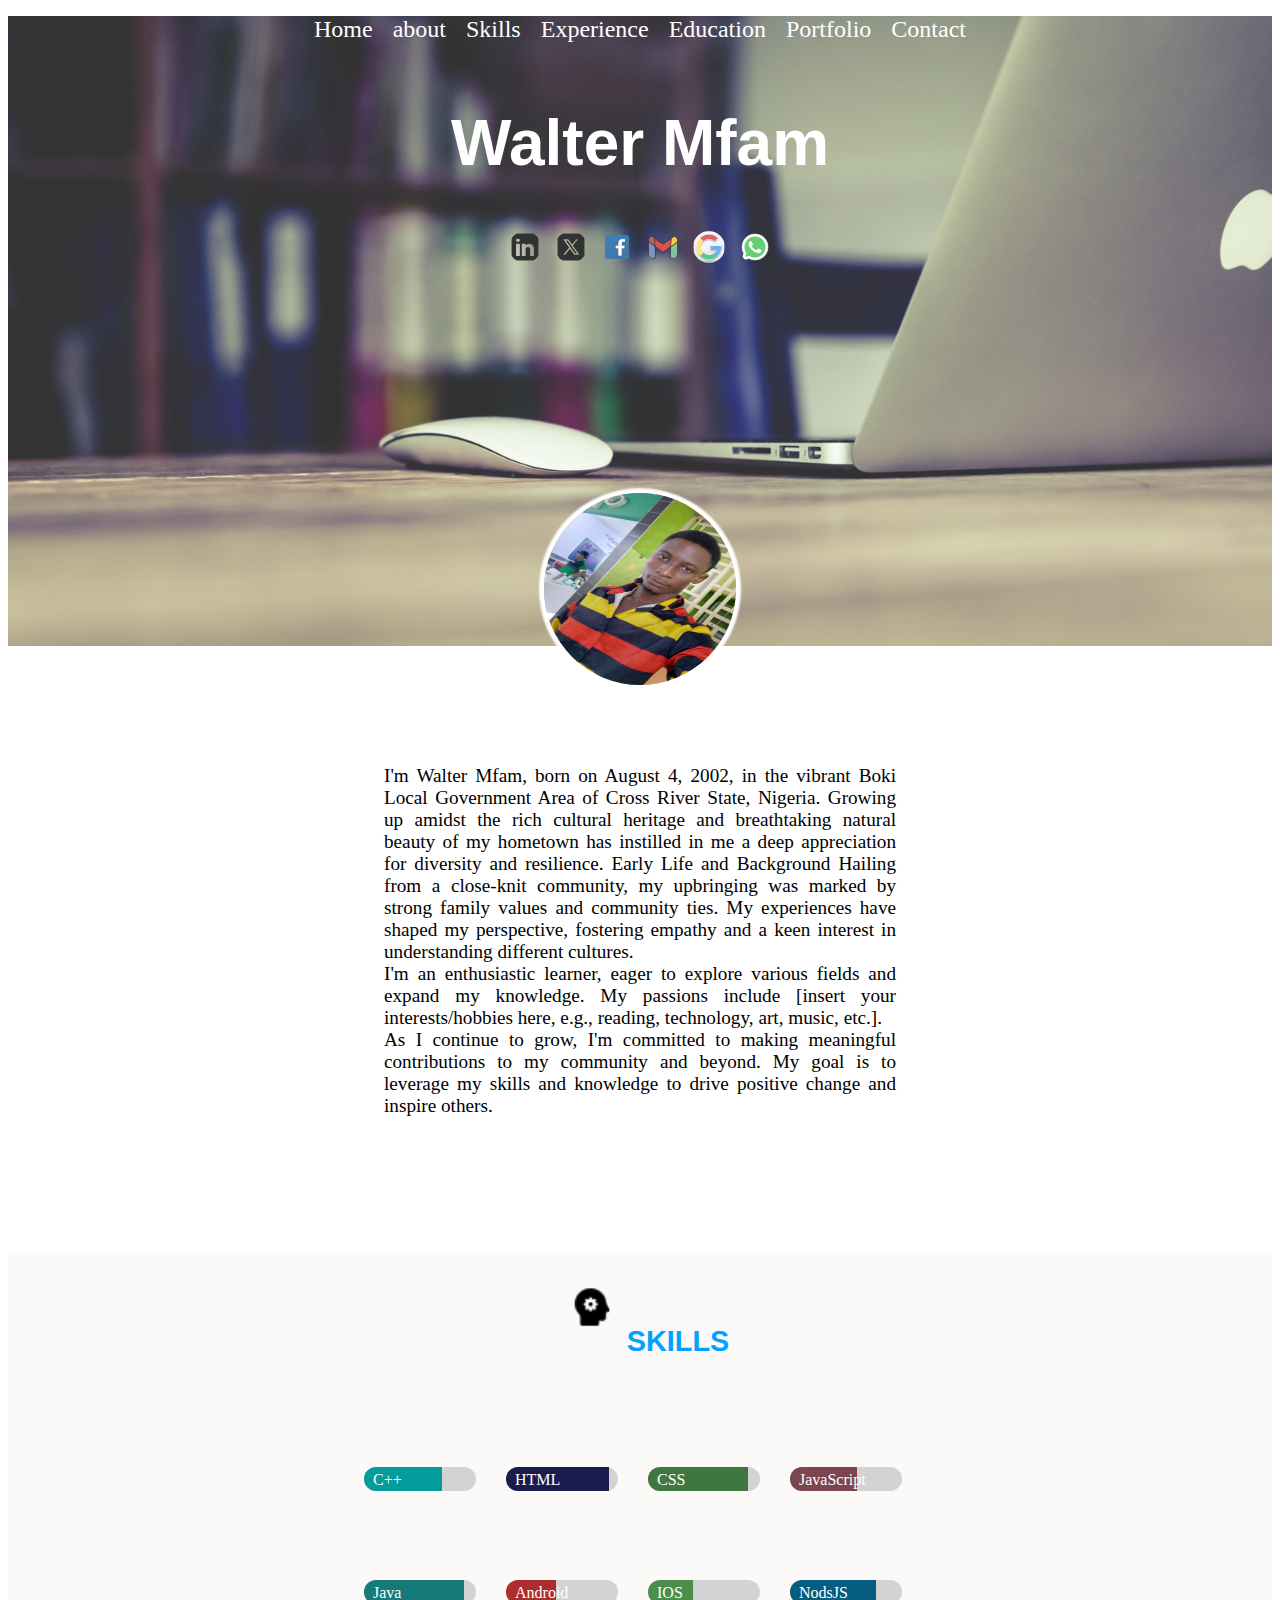
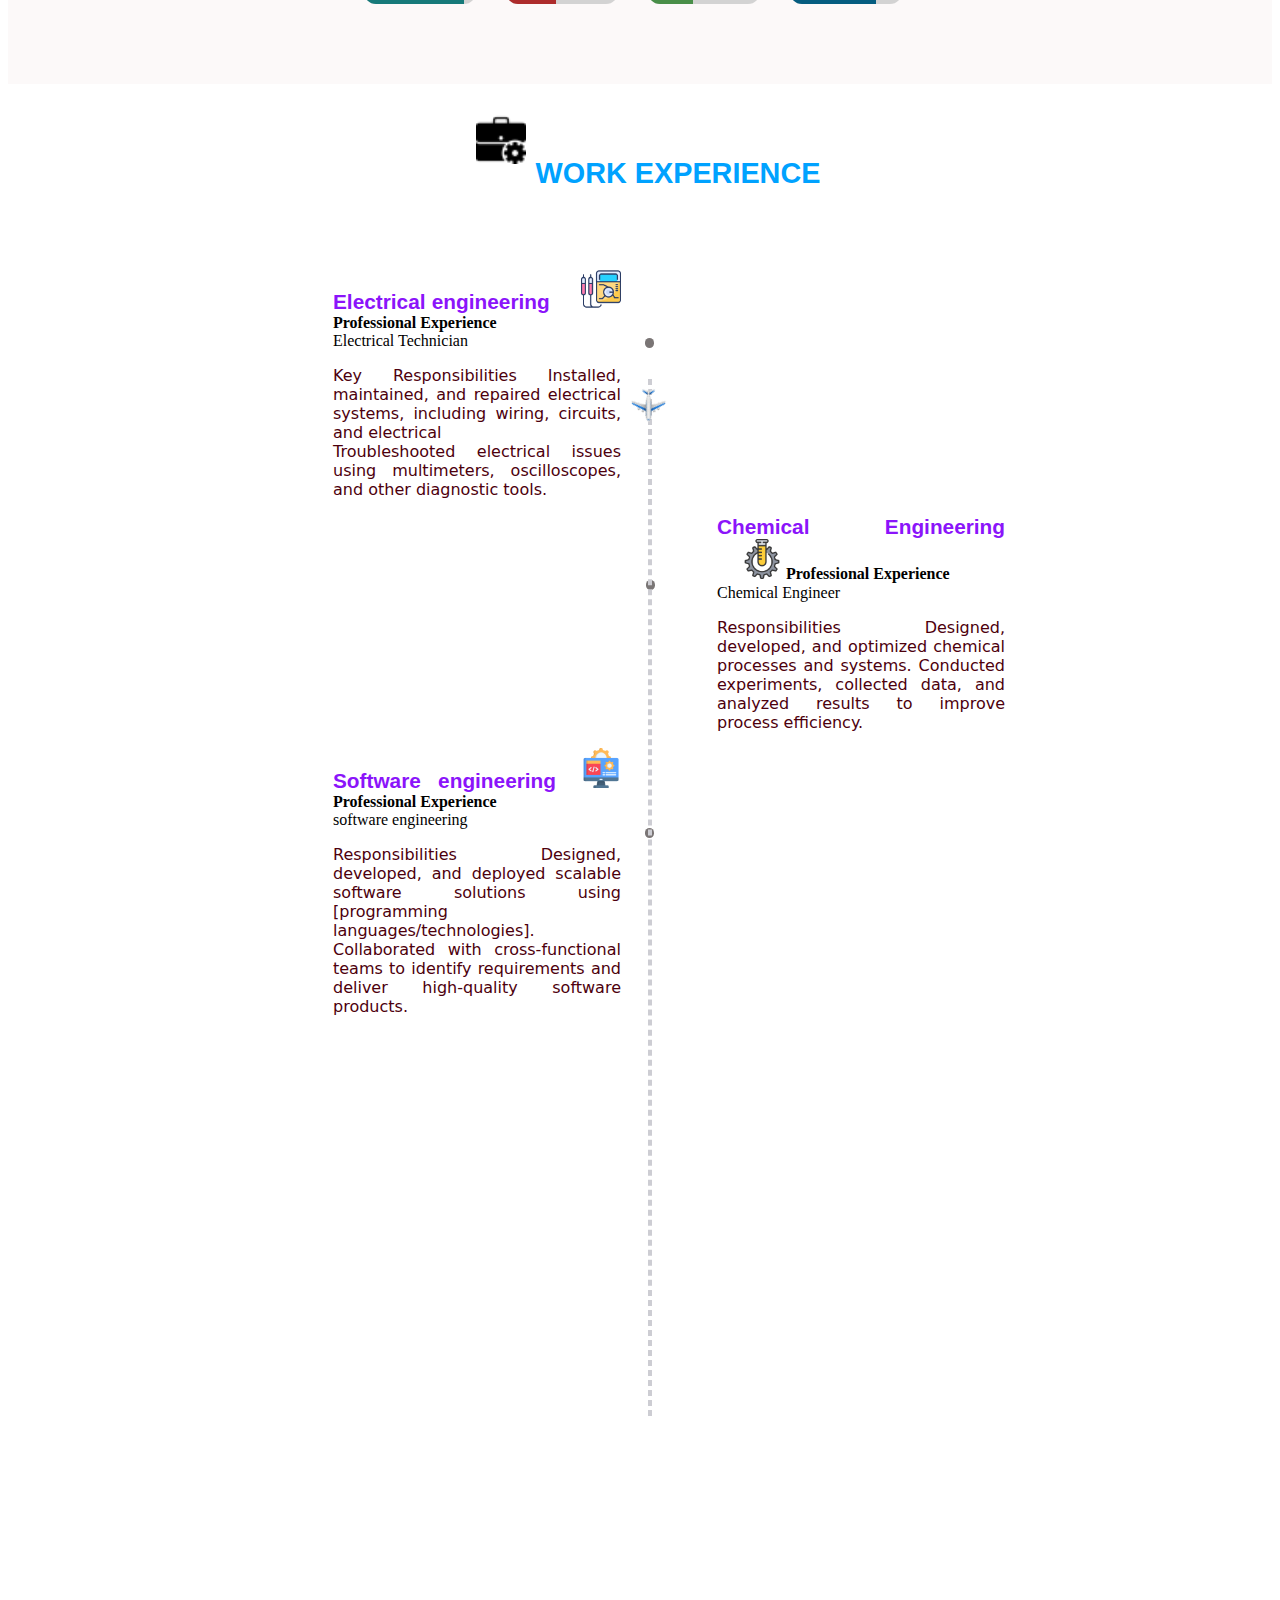
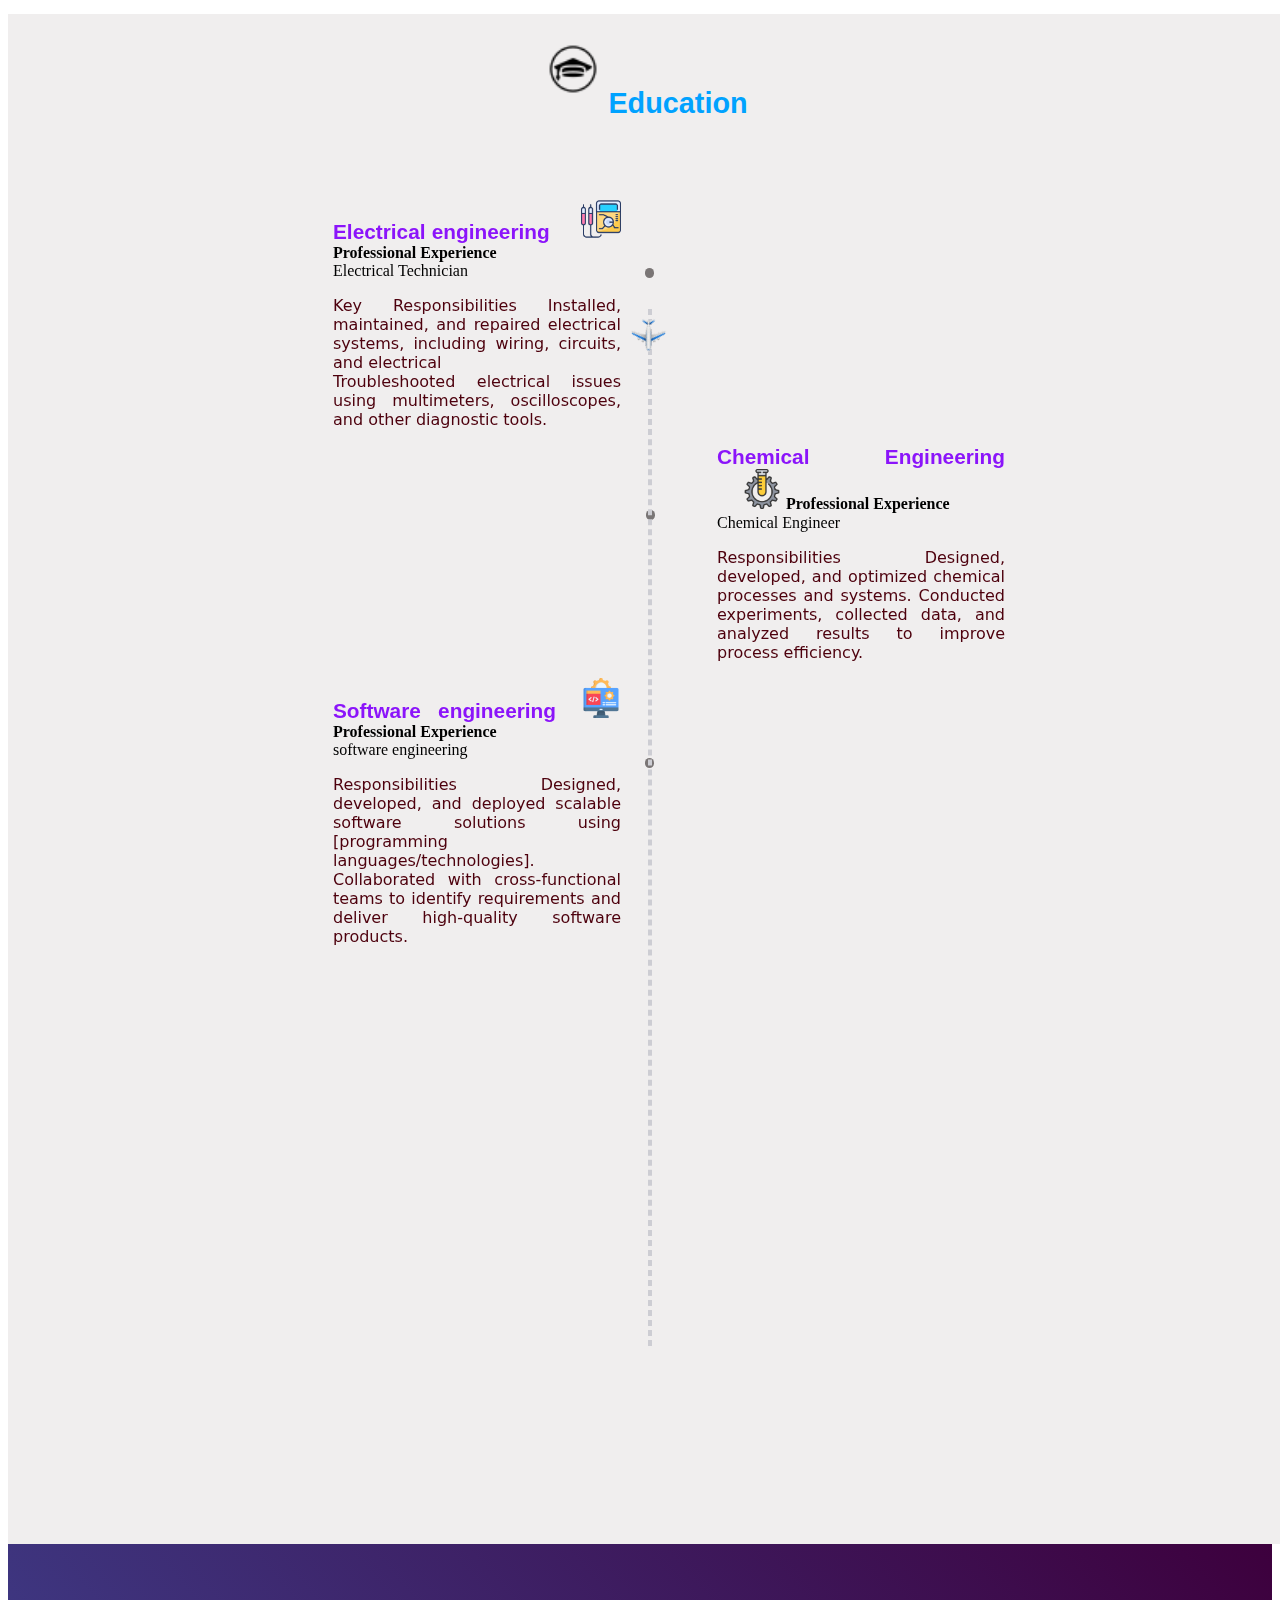
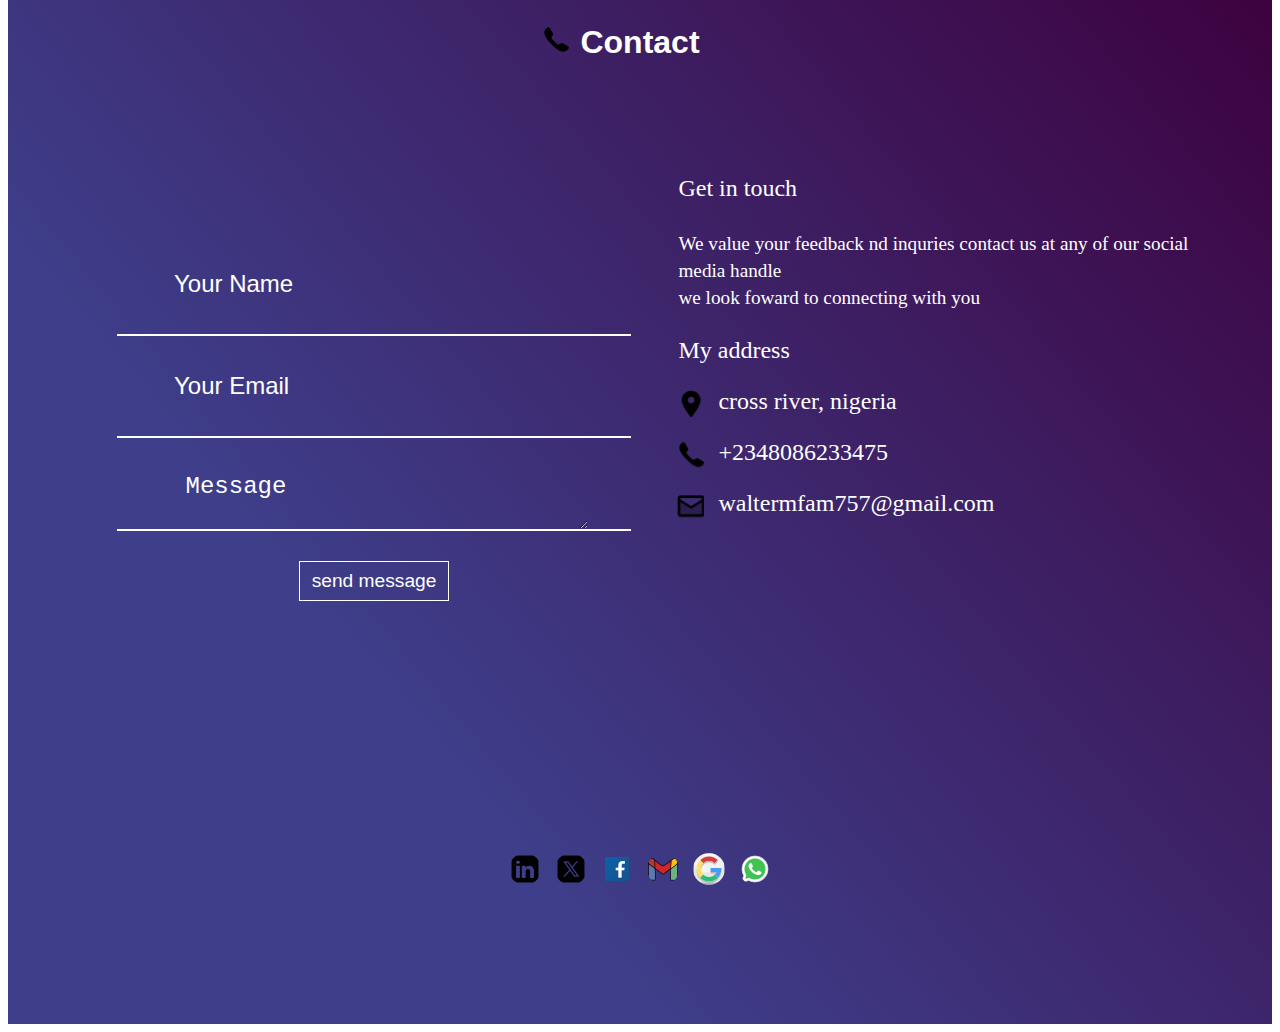
==== update/index.html @ be4f3d6e "creat branch update" ====
<!DOCTYPE html>
<html lang="en">
<head>
    <meta charset="UTF-8">
    <meta name="description" content=" about walter mfam, walters education, walters bio, walters work experience">
    <meta name="author" content="mfam walter mfam">
    <meta name="keywords" content="walter, mfam, html, web developer">

    <meta name="viewport" content="width=device-width, initial-scale=1.0"  minimum-scale="1">
    <title>walter mfam</title>
    <link rel="stylesheet" href="style.css">

</head>
<body>

    <header id="body-header">
      <div class="light-div"> 
        <a id="menu"  href="#light-box"> <button id="mbtn">MENU</button> </a>
         </div>
         <div id="light-box">
                     <a href="#">X</a>
                     <ul class="list" >
                       <li>
                           <a href="#">Home</a>
                        </li>
                        <li>
                           <a href="#About">about</a>
                        </li>
                        <li>
                           <a href="#skills">Skills</a>
                        </li>
                        <li>
                           <a href="#experience">Experience</a>
                        </li>
                        <li>
                           <a href="#education">Education</a>
                        </li>
                        <li>
                           <a href="#portfolio">Portfolio</a>
                        </li>
                        <li>
                           <a href="#contact">Contact</a>
                        </li>
                   </ul>
         </div>
         
         
        <nav>
         
          <div id="hide"> 
        <ul class="horizontal-list text-center" >
            <li>
                <a href="#">Home</a>
             </li>
             <li>
                <a href="#About">about</a>
             </li>
             <li>
                <a href="#skills-section">Skills</a>
             </li>
             <li>
                <a href="#experience">Experience</a>
             </li>
             <li>
                <a href="#education">Education</a>
             </li>
             <li>
                <a href="#portfolio">Portfolio</a>
             </li>
             <li>
                <a href="#contact">Contact</a>
             </li>
        </ul>
      </div>
      </nav>
         

        <DIV class="header-name">
            <H1>
                Walter Mfam
            </H1>
        </DIV>

       <div class="social-div">
        <ul class="horizontal-list-social text-center">
            <li>
                <a href="https://www.linkedin.com/login"><img class="images" src="images/icons8-linkedin-32.png" alt=""></a>
            </li>
            <li>
                <a href="https://x.com/?lang=en"><img class="images" src="images/icons8-twitter-32.png" alt=""></a>
            </li>

            <li>
                <a href="https://www.facebook.com/"><img class="images" src="images/icons8-facebook-32.png" alt=""></a>
            </li>
            <li>
                <a href="https://accounts.google.com.ng/"><img class="images" src="images/icons8-gmail-32.png" alt=""></a>
            </li>
            <li>
                <a href="https://www.google.com/"><img class="images" src="images/icons8-google-32.png" alt=""></a>
            </li>
           
            <li>
                <a href="https://web.whatsapp.com/"><img class="images" src="images/icons8-whatsapp-32.png" alt=""></a>
            </li>
            
        </ul>
       </div>
    </header>


    

<main>

    <section class="home">

    </section>


    <section class="about">
         <div class="my-image">
            <img src="images/IMG_20240508_113622_561.jpg" alt="">

         </div>
         <div class="text-centermain">
            <p>


I'm Walter Mfam, born on August 4, 2002, in the vibrant Boki Local Government Area of Cross River State, Nigeria. Growing up amidst the rich cultural heritage and breathtaking natural beauty of my hometown has instilled in me a deep appreciation for diversity and resilience.

Early Life and Background
Hailing from a close-knit community, my upbringing was marked by strong family values and community ties. My experiences have shaped my perspective, fostering empathy and a keen interest in understanding different cultures.

<br>
I'm an enthusiastic learner, eager to explore various fields and expand my knowledge. My passions include [insert your interests/hobbies here, e.g., reading, technology, art, music, etc.].

<br>
As I continue to grow, I'm committed to making meaningful contributions to my community and beyond. My goal is to leverage my skills and knowledge to drive positive change and inspire others.
            </p>
         </div>
    </section>

    <section class="skills-section">

      <div class="skills-head">
      <DIV id="section-icon">
        <div class="ico">
        <img class="icon" src="images/icons8-skills-32.png" alt="">
        </div>
      </DIV>
      <div  id="section-text">
        <div class="text"> <b> SKILLS</b> </div>
      </div>
      </div>

      <div  class="container">
       
         
        <div class="skills">
          <div id="skills">
            <div id="color-div1"><div class="color-content"> C++</div></div>
          </div>
          <div id="skills">
            <div id="color-div2"><div class="color-content">HTML</div></div>
          </div>
          <div id="skills">
            <div id="color-div3"><div class="color-content">CSS</div></div>
          </div>
         
          <div id="skills">
            <div id="color-div5"><div class="color-content">JavaScript</div></div>
          </div>
          <div id="skills">
            <div id="color-div6"><div class="color-content">Java</div></div>
          </div>
          <div id="skills">
            <div id="color-div7"><div class="color-content">Android</div></div>
          </div>
          <div id="skills">
            <div id="color-div8"><div class="color-content">IOS</div></div>
          </div>
          <div id="skills">
            <div id="color-div9"><div class="color-content">NodsJS</div></div>
          </div>

        </div>
      </div>
    </section>

     <div class="experience">
    <section class="experience">
      <div class="skills-head">
      <DIV id="section-icon">
        <div class="ico">
        <img class="icon" src="images/icons8-work-experience-32.png" alt="">
        </div>
      </DIV>
      <div  id="section-text">
        <div class="text"> <b> WORK EXPERIENCE</b> </div>
      </div>
      </div>
      <div class="timeline">
        
        <div class="timeline-box">
            <span class="electrical"><b> Electrical engineering </b></span>
             
             <b> Professional Experience</b> <br>
 Electrical Technician <br>
<p class="experience-text">
 Key Responsibilities
 Installed, maintained, and repaired electrical systems, including wiring, circuits, and electrical <br>
 Troubleshooted electrical issues using multimeters, oscilloscopes, and other diagnostic tools. <br>


             </p>

        </div>
        <div class="timeline-box">
                  <span class="chemical"><b> Chemical Engineering </b></span>
                 <b> Professional Experience</b> <br>
Chemical Engineer <br>
<p class="experience-text">
 Responsibilities
 Designed, developed, and optimized chemical processes and systems.
Conducted experiments, collected data, and analyzed results to improve process efficiency.
</p>
        </div>
        <div class="timeline-box">
          <span class="software"><b> Software engineering</b></span>
          <b> Professional Experience</b> <br>
software engineering <br>
<p class="experience-text">
      
Responsibilities
Designed, developed, and deployed scalable software solutions using [programming languages/technologies].
Collaborated with cross-functional teams to identify requirements and deliver high-quality software products.

</p>
        </div>
        <div class="divider">

          <div class="timeline-traveller">
            
               <img class="travel-ico" src="images/icons8-airplane-32.png" alt="">
          </div>
        </div>


      </div>
    
    </section>
  </div>
    <section class="education"> 
      <div class="skills-head">
        <DIV id="section-icon">
          <div class="ico">
          <img class="icon" src="images/icons8-education-32.png" alt="">
          </div>
        </DIV>
        <div  id="section-text">
          <div class="text"> <b> Education</b> </div>
        </div>
        </div>
        <div class="timeline">
          
          <div class="timeline-box">
              <span class="electrical"><b> Electrical engineering </b></span>
               
               <b> Professional Experience</b> <br>
   Electrical Technician <br>
  <p class="experience-text">
   Key Responsibilities
   Installed, maintained, and repaired electrical systems, including wiring, circuits, and electrical <br>
   Troubleshooted electrical issues using multimeters, oscilloscopes, and other diagnostic tools. <br>
  
  
               </p>
  
          </div>
          <div class="timeline-box">
                    <span class="chemical"><b> Chemical Engineering </b></span>
                   <b> Professional Experience</b> <br>
  Chemical Engineer <br>
  <p class="experience-text">
   Responsibilities
   Designed, developed, and optimized chemical processes and systems.
  Conducted experiments, collected data, and analyzed results to improve process efficiency.
  </p>
          </div>
          <div class="timeline-box">
            <span class="software"><b> Software engineering</b></span>
            <b> Professional Experience</b> <br>
  software engineering <br>
  <p class="experience-text">
        
  Responsibilities
  Designed, developed, and deployed scalable software solutions using [programming languages/technologies].
  Collaborated with cross-functional teams to identify requirements and deliver high-quality software products.
  
  </p>
          </div>
          <div class="divider">
  
            <div class="timeline-traveller">
              
                 <img class="travel-ico" src="images/icons8-airplane-32.png" alt="">
            </div>
          </div>
  
  
        </div>
      
    </section>


    <section class="portfolio">

    </section>


    <section class="contact">
    <div class="contact-head">
      <div id="contact-text">
        <b> Contact </b>
      </div>
    </div>
    <div class="content">
      
        <form action="" id="formm">
          <div class="form">
          <input type="name" placeholder="Your Name" style="border: none;" class="input">
          <div class="border"></div>
          <input type="email" placeholder="Your Email" style="border: none;" class="input">
          <div class="border"></div>
          <textarea name="experience" id="text-area" placeholder="Message" style="border: none;"></textarea>
          <div class="border"></div>
          <button class="but">send message</button>
         </div>
        </form>

      
      <div class="contact-me">
        <span class="get">Get in touch<span> <br>
          <br>
        <span class="span-text">
          We value your feedback nd inquries contact us at any of our social media handle <br>
          we look foward to connecting with you
        </span> <br>
        <br>
        <span class="get">My address</span>
        <p class="location adjust">cross river, nigeria</p>
        <p class="phone adjust">+2348086233475</p>
        <p class="email adjust">waltermfam757@gmail.com</p>
      </div>
    </div>
    <div class="social-contact">
      <ul class="horizontal-list-social text-center">
        <li>
            <a href="https://www.linkedin.com/login"><img class="images" src="images/icons8-linkedin-32.png" alt=""></a>
        </li>
        <li>
            <a href="https://x.com/?lang=en"><img class="images" src="images/icons8-twitter-32.png" alt=""></a>
        </li>

        <li>
            <a href="https://www.facebook.com/"><img class="images" src="images/icons8-facebook-32.png" alt=""></a>
        </li>
        <li>
            <a href="https://accounts.google.com.ng/"><img class="images" src="images/icons8-gmail-32.png" alt=""></a>
        </li>
        <li>
            <a href="https://www.google.com/"><img class="images" src="images/icons8-google-32.png" alt=""></a>
        </li>
       
        <li>
            <a href="https://web.whatsapp.com/"><img class="images" src="images/icons8-whatsapp-32.png" alt=""></a>
        </li>
        
    </ul>
    </div>
    </section>
       
       </div>
    </main>
    
</body>
</html>
---- update/style.css ----
/*body header*/
#body-header{
    background-image:url(images/macbook_mouse.jpg) ;
    height: 70vh;
    background-size: cover;
    background-position: center;
    opacity: 0.8;
    background-attachment: fixed;
    
}
/*horizontal list*/
.horizontal-list{
    list-style: none;
    padding-left: 0px;
}
.horizontal-list li{
    display: inline-block;
    margin: 0px 8px;
    font-size: 1.5rem;
}

.horizontal-list a{
  color: white;
  text-decoration: none;    
}
.horizontal-list a:hover{
    color: lightgray;
    border-bottom: 1px solid white;
    transition: color 0.5s, border-bottom 0.2s;
}
.text-center{
    text-align: center;
}
/*horizontal list social*/
.horizontal-list-social{
    padding-left: 0px;
    margin-top: 4%;

}
.horizontal-list-social li{
    display: inline-block;
    text-align: center;
    padding-left: 0px;
    margin: 0px 5px;
}
.images{
    border-radius: 50%;
}
.images:hover{
    box-shadow: 0px 0px 6px 4px rgb(230,196,196,0.3);
}
/*header name*/
.header-name h1{
font-family:sans-serif;
 font-size: 4rem;
 color: white;
 text-align: center;
 margin-top: 5%;
}
.my-image img{
    height: 100%;
    width: 100%;
    border-radius: 50%;
    box-shadow: 0px 0px 2px 5px white;

}
.my-image{
    height: 12rem;
    width: 12rem;
    margin: auto;
    margin-top: -17vh;
}
.about{
    position: relative;
    height: auto;

    
   
}
.text-centermain{
    margin: auto;
    height: auto;
    width: 40vw;
    font-size: 1.2rem;
    text-align: justify;
    margin-top:5rem;
    margin-bottom: 15vh;
   }
   /*skills*/
   .skills-section{
    background-color: rgb(252, 249, 249);
    height: auto;
    max-height: 90vh;
    display: flex;
    flex-direction: column;
    justify-content: center;
    flex-wrap: wrap;
   }
   .section-icon{
    display: flex;
    align-items: center;
   }
   .icon{
    height: 50px;
    width: 50px;
    margin-top: 30px;
   }
   #section-text{
     font-size: 1.8rem;
     color: rgb(0, 162, 255);
     margin-top: 8px;
     font-family: sans-serif;
     display: flex;
     align-items: center;
   }
   .text{
    margin-bottom: 10px;
    margin-left: 10px;
   }
   .ico{
    margin-bottom: 5px;
   }
   
   .skills-head{
    display: flex;
    height: 20vh;
    width: 100vw;
    justify-content: center;

   }
   .container{
    display: flex;
    height: 25vh;
    width: 100vw;
    flex-direction: row;
    justify-content: center;
    margin-top: 3vh;
    max-height: 50vh;
   }
   .skills{
    height: 25vh;
    width: 50vw;
    display: flex;
    flex-direction: row;
    flex-wrap: wrap;
    max-height: 50vh;
    justify-content: center;
    overflow: auto;
    

   }
   #skills{
    height: 1.5rem;
    width: 7rem;
    background-color:lightgrey;
    margin-right: 30px;
    border-radius: 20px;
    border: 0px solid gray;
    margin-top: 8px;
    
   }
   #color-div1{
    background-color:rgb(4, 156, 156);
    height: 1.5rem;
    width: 70%;
    border-top-left-radius: 20px;
    border-bottom-left-radius: 20px;
   }
   #color-div2{
    background-color:rgb(27, 27, 78);
    height: 1.5rem;
    width: 92%;
    border-top-left-radius: 20px;
    border-bottom-left-radius: 20px;
   }
  
   #color-div3{
    background-color:rgb(64, 119, 64);
    height: 1.5rem;
    width: 89%;
    border-top-left-radius: 20px;
    border-bottom-left-radius: 20px;
   }
   #color-div4{
    background-color:rgb(126, 119, 61);
    height: 1.5rem;
    width: 40%;
    border-top-left-radius: 20px;
    border-bottom-left-radius: 20px;
   }
   #color-div5{
    background-color:rgb(122, 70, 79);
    height: 1.5rem;
    width: 60%;
    border-top-left-radius: 20px;
    border-bottom-left-radius: 20px;
   }
   #color-div6{
    background-color:rgb(22, 122, 122);
    height: 1.5rem;
    width: 89%;
    border-top-left-radius: 20px;
    border-bottom-left-radius: 20px;
   }
   #color-div7{
    background-color:rgb(173, 44, 44);
    height: 1.5rem;
    width: 45%;
    border-top-left-radius: 20px;
    border-bottom-left-radius: 20px;
   }
   #color-div8{
    background-color:rgb(73, 143, 73);
    height: 1.5rem;
    width: 40%;
    border-top-left-radius: 20px;
    border-bottom-left-radius: 20px;
   }
   #color-div9{
    background-color:rgb(5, 93, 128);
    height: 1.5rem;
    width: 77%;
    border-top-left-radius: 20px;
    border-bottom-left-radius: 20px;
   }
   .color-content{
    margin-left: 9px;
    padding-top: 4px;
    color: white;
   }
/*work experience*/
.experience, .education{
    height: 170vh;
    width: 100vw;
    display: inline-block;
    background-color:white;
    display: flex;
    align-items: center;
    flex-direction: column;

}

.timeline{
    position: relative;
    
    height: 75%;
    width: 50vw;
    
}
.timeline-box{
    width: 45%;
    margin: 5px;
    position: relative;
    min-height: 200px;
    text-align: justify;
}
.timeline-box:nth-child(2n){
 left: 60%;
}


.electrical::after{
    background-image: url(images/voltage-indicator_5064509.png);
    content: '';
    background-size: contain;
    display: inline-block;
    height: 40px;
    width: 40px;
    margin-left: 25px;
    
}
.electrical{
    color: rgb(139, 20, 250);
    font-family: sans-serif;
    font-size: 1.3rem;
}
.chemical{
    color: rgb(139, 20, 250);
    font-family: sans-serif;
    font-size: 1.3rem;
}
.software{
    color: rgb(139, 20, 250);
    font-family: sans-serif;
    font-size: 1.3rem;
}


.chemical::after{
    background-image: url(images/science_15126942.png);
    content: '';
    background-size: contain;
    display: inline-block;
    height: 40px;
    width: 40px;
    margin-left: 25px;
}
.software::after{
    background-image: url(images/program_16681432.png);
    content: '';
    background-size: contain;
    display: inline-block;
    height: 40px;
    width: 40px;
    margin-left: 25px;
}
.experience-text{
    font-family:system-ui, -apple-system, BlinkMacSystemFont, 'Segoe UI', Roboto, Oxygen, Ubuntu, Cantarell, 'Open Sans', 'Helvetica Neue', sans-serif;
    color:rgb(77, 0, 13);
}

  .timeline-traveller{
   transform: rotate(135deg);
   position: sticky;
   top: 25%;
  }
  .travel-ico{
    margin-left: -12px;
  }

  
  .divider{
    border: 2px rgb(205, 205, 211) dashed;
    height: 90%;
    width: 0;
    top: 10%;
    left: 50%;
    position: absolute;
  }
  .timeline-box:nth-child(2n+1)::after{
    content: '';
    border-radius: 50%;
    position: absolute;
    background-color:rgb(122, 117, 117);
    width: 0.6rem;
    height: 0.6rem;
    right: -11.5%;
    top: 30%;
  }
  .timeline-box:nth-child(2n)::after{
    content: '';
    border-radius: 50%;
    position: absolute;
    background-color:rgb(122, 118, 118);
    width: 0.6rem;
    height: 0.6rem;
    left: -24.7%;
    top: 30%;
  }
  .education{
    background-color: rgb(240, 238, 238);
  }
  @media screen and (max-width: 600px){
   
    #mbtn{
      color:white;
      background-color: transparent;
      height: 30px;
      width: 60px;
      border: 1px solid white;
    }
    .header-name h1{
      font-family:sans-serif;
       font-size: 3rem !important;
       color: white;
       text-align: center;
       margin-top: 0%!important;
          padding-top: 150px;
       display: block !important;
      }
      .horizontal-list-social{
        padding-left: 0px;
        margin-top: 4%;
    
    }
    .horizontal-list-social li{
        display: block !important;
        text-align:right !important;
        padding-left: 0px;
        margin: 0;
        position:'';
    }
    .social-div{
      height: 100px !important;
      position: fixed !important;
       left: 93% !important;
       top: 38%;
    }
    .timeline{
        width: 90vw;
    }
    .divider{
     
      left: 3%;
    }
    .timeline-box{
      width: 70%;
      left: 12% !important;
    }
    .timeline-box:nth-child(2n+1)::after{
          left: -15%;
    }
    .timeline-box:nth-child(2n)::after{
      left: -15%;
}
.text-centermain{
  width: 80%;
}
.contact{
    height: 150vh !important;
    width: 100%;
    background-image: linear-gradient(-130deg, rgb(61, 0, 61), rgb(62, 62, 138) 70%);
    display: flex !important;
    flex-direction: column;
    align-items: center;
}
.content{
  flex-direction: column;
  height: 70%;
  width: 80%;


}
#formm{
  height: 350px !important;
  width: 100% !important;
}

.form{
  height:350px !important;
  width: 100% !important;
  
}
.contact-me{
  height: 370px !important;
  width: 100% !important;

}
.contact input{
  height: 30px !important;
  width: 170px !important;
  font-size: 15px !important;
   display: inline !important;
}
.span-text{
  font-size: 15px !important;
}
form .border{
  height: 0px;
  width: 200px;
  border: 1px solid rgb(255, 255, 255);
}
#text-area{
height: 10px;
width: 100px;
font-size: 20px !important;
max-width: 170px !important;
min-width: 170px !important;
min-height: 40px !important;
max-height: 100px !important;
margin-left: 0px !important;
}
.social-contact{
  height: 7% !important;
  width: 80% !important;
}
.contact-head{
  height: 5% !important;
  width: 20%;
}
#hide{
  display: none;
}
.light-div{
  display: block !important;
  float: right;
}
#light-box:target{
  height: 38% !important;
  width:30% !important;
  background-color: rgb(51, 48, 48);
  top: 1.4%;
  left: 70%;
  transition: 1s step-start;
  
}
.social-contact{
  display: none;
}

  }

  /*contact*/
  .contact{
    height: 120vh;
    width: 100%;
    background-image: linear-gradient(-130deg, rgb(61, 0, 61), rgb(62, 62, 138) 70%);
    display: flex;
    flex-direction: column;
    align-items: center;
    
  }
  .contact-head{
     height: 20%;
     width: 20%;
  }
  .content{
    height: 70%;
    width: 90%;
    display: flex;
    flex-direction: row;
    align-items: center;
    justify-content: center;
    flex-wrap: wrap;
    min-width: 400px;
  }
  .social-contact{
    height: 20%;
    width: 50%;
  }
  #formm{
    width: 50%;
    height: 500px;
  }
  
  .form{
    height: 100%;
    width: 100%;
    margin-right: 20px;
    display: flex;
    flex-direction:column ;
    align-items: center;

    
  }
  .contact-me{
    height: 90%;
    width: 45%;
    margin-left: 20px;
  }
  .contact input{
    display: block;
    margin: 20px;
    height: 50px;
    width: 400px;
    font-size: 1.5rem;
    border: none;
    background-color: transparent;
    padding: 5px;
    color: white;

  }
  #text-area{
    width: 400px;
    font-size: 1.5rem;
    margin-left: 20px;
    margin-top: 30px;
    background-color:transparent;
    color: white;
    padding-top: 5px;
    padding-left: 5px;
    max-width:400px ;
    max-height: 60px;
  
  }
  ::placeholder{
    color: white;
  }
  .border{
      height: 0px;
      width: 90%;
      border: 1px solid white;
  }
  .but{
            display: block;
            height: 40px;
            width: 150px;
            font-size: 1.2rem;
            background-color: transparent;
            color: white;
            border: 1px solid white;
            margin: auto;
            margin-top: 30px;
  }
   .get{
font-size: 1.5rem;
color: white;
  }
  .contact-me .span-text{
    font-size: 1.2rem;
    color: white;
  }
  .location::before{
    content: '';
    background-image: url(images/icons8-location-32.png);
    height: 1.8rem;
    width: 1.8rem;
    position: absolute;
    margin-left: -43px;
    
  }
  .phone::before{
    content: '';
    background-image: url(images/icons8-phone-32.png);
    height: 1.8rem;
    width: 1.8rem;
    position: absolute;
    margin-left: -43px;
    
  }
  .email::before{
    content: '';
    background-image: url(images/icons8-email-32.png);
    height: 1.8rem;
    width: 1.8rem;
    position: absolute;
    margin-left: -43px;
    
  }
  .adjust{
    margin-left: 40px;
  }
.contact-head{
    display: flex;
    align-items: center;
    justify-content: center;
}
#contact-text{

  font-size: 2rem;
  color: white;
  font-family: sans-serif;
}
#contact-text::before{
content: '';
background-image: url(images/icons8-phone-32.png);
height: 30px;
width: 30px;
position: absolute;
margin-left: -40px;
}
#light-box{
  height: 0;
  width: 0;
  position: fixed;
  top: 0;
  left: 0;
  overflow: hidden;
  
}
#light-box:target{
  height: 35%;
  width:10% ;
  background-color: rgb(51, 48, 48);
  
}
 #light-box a{
  font-size: 20px;
  color: white;
  text-decoration: none;
  padding-top: 50px;
  
}
#menu{
  color: rgb(255, 255, 255);
  font-size: 30px;
  text-decoration: none;
}
#light-box li{
  list-style: none;
}
.light-div{
  display: none;
  float: right;
  margin-right: 3px;
}
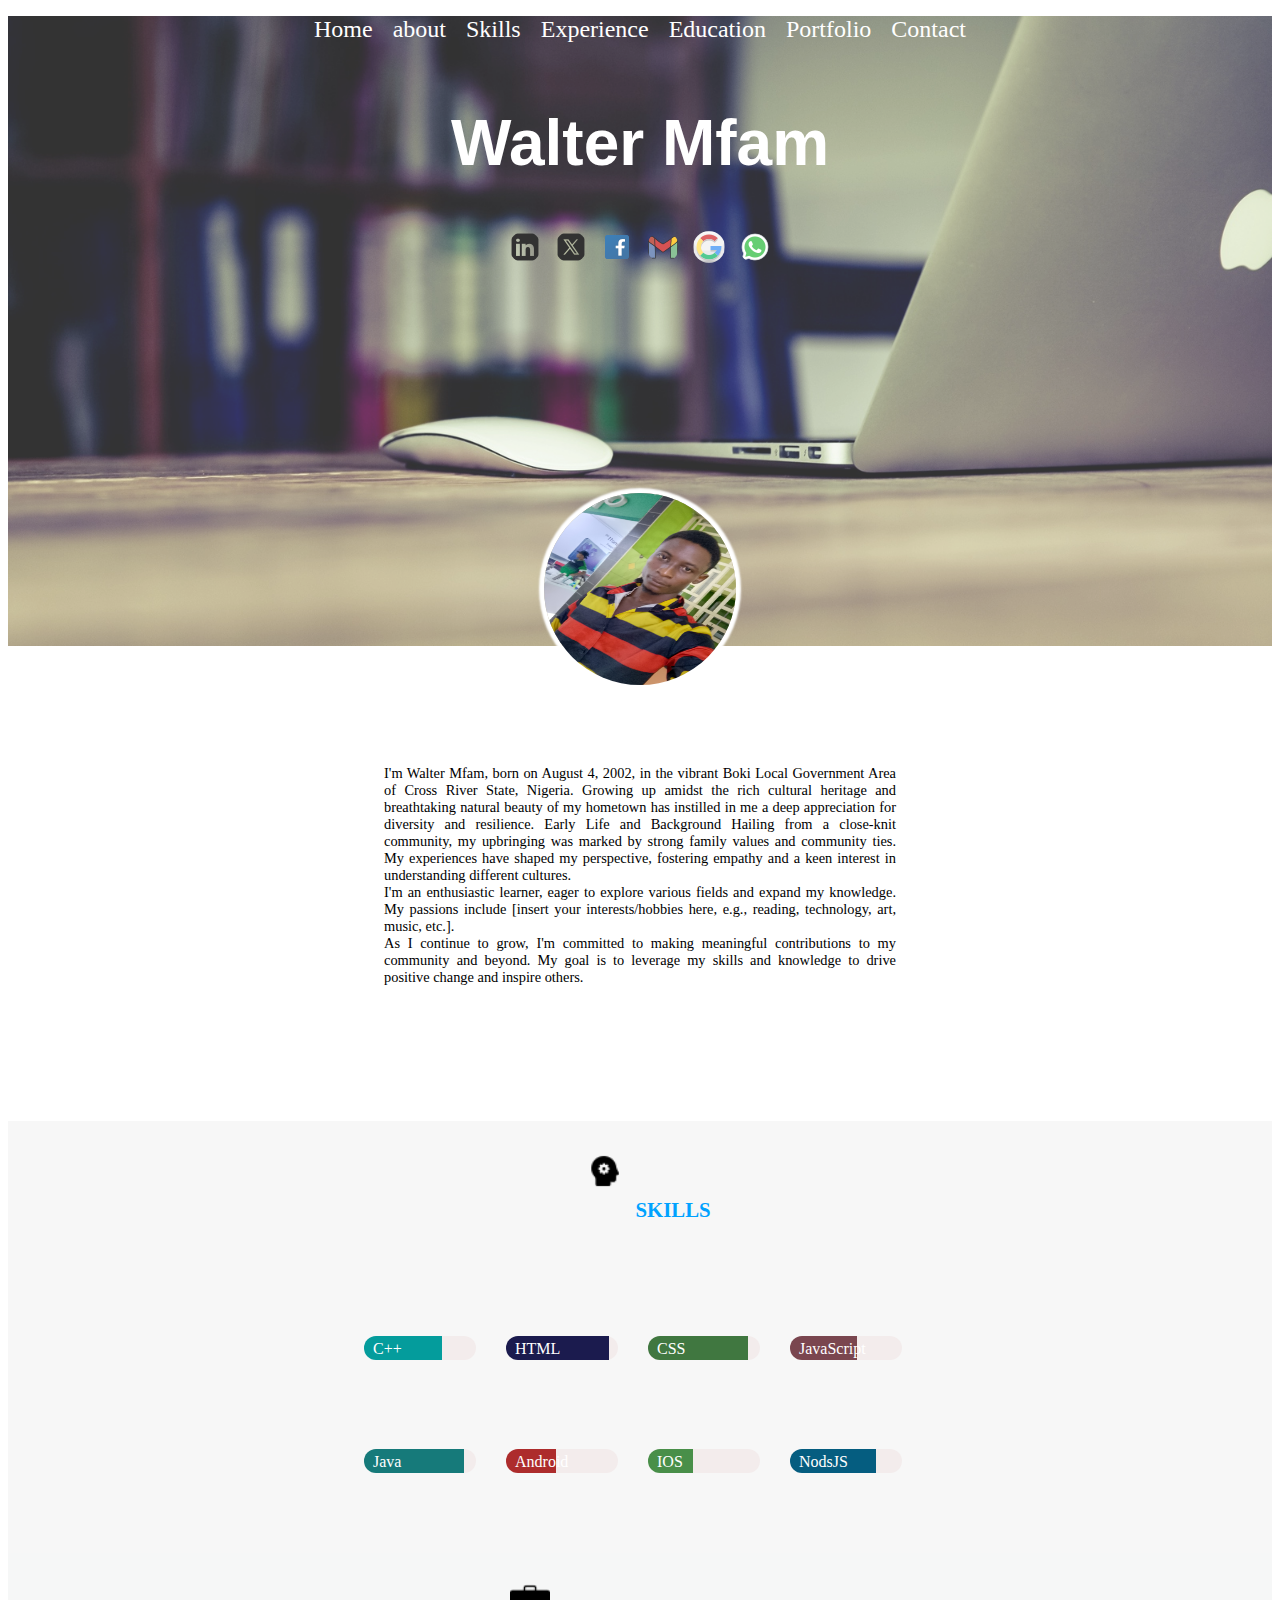
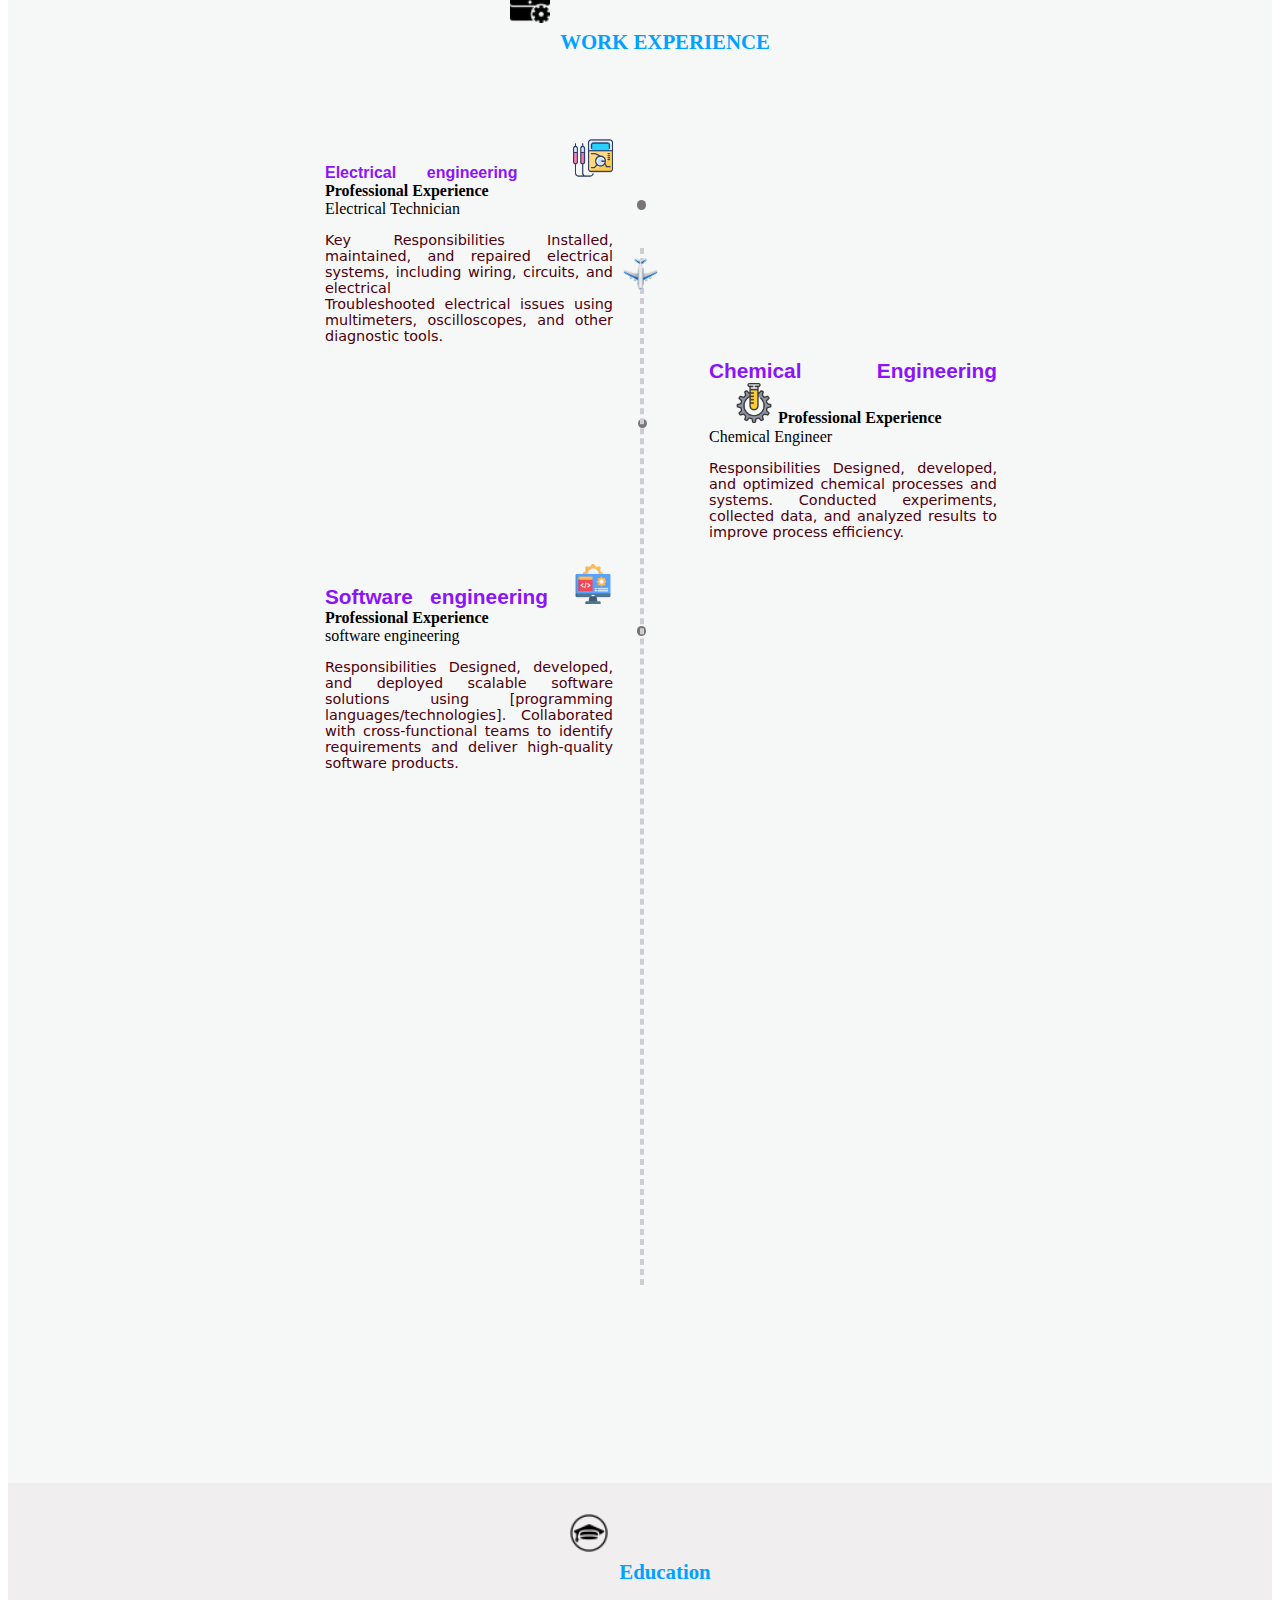
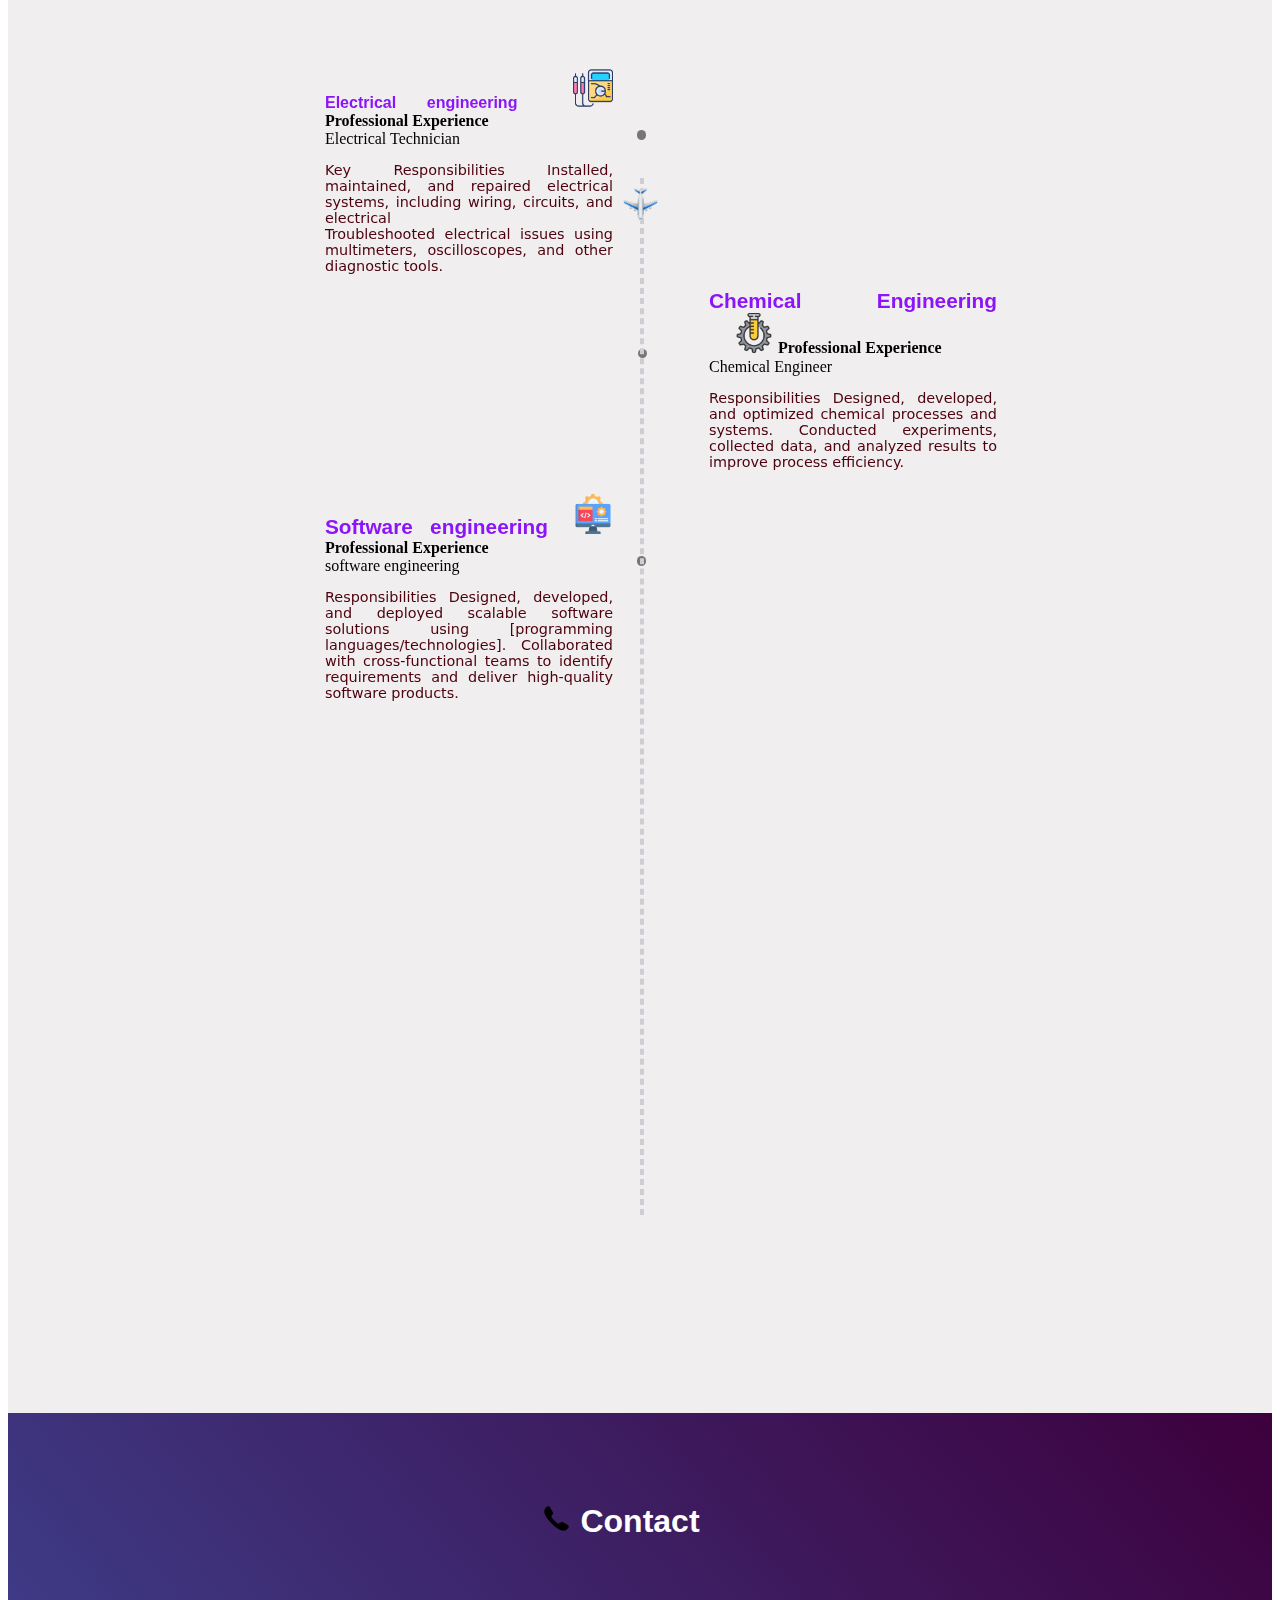
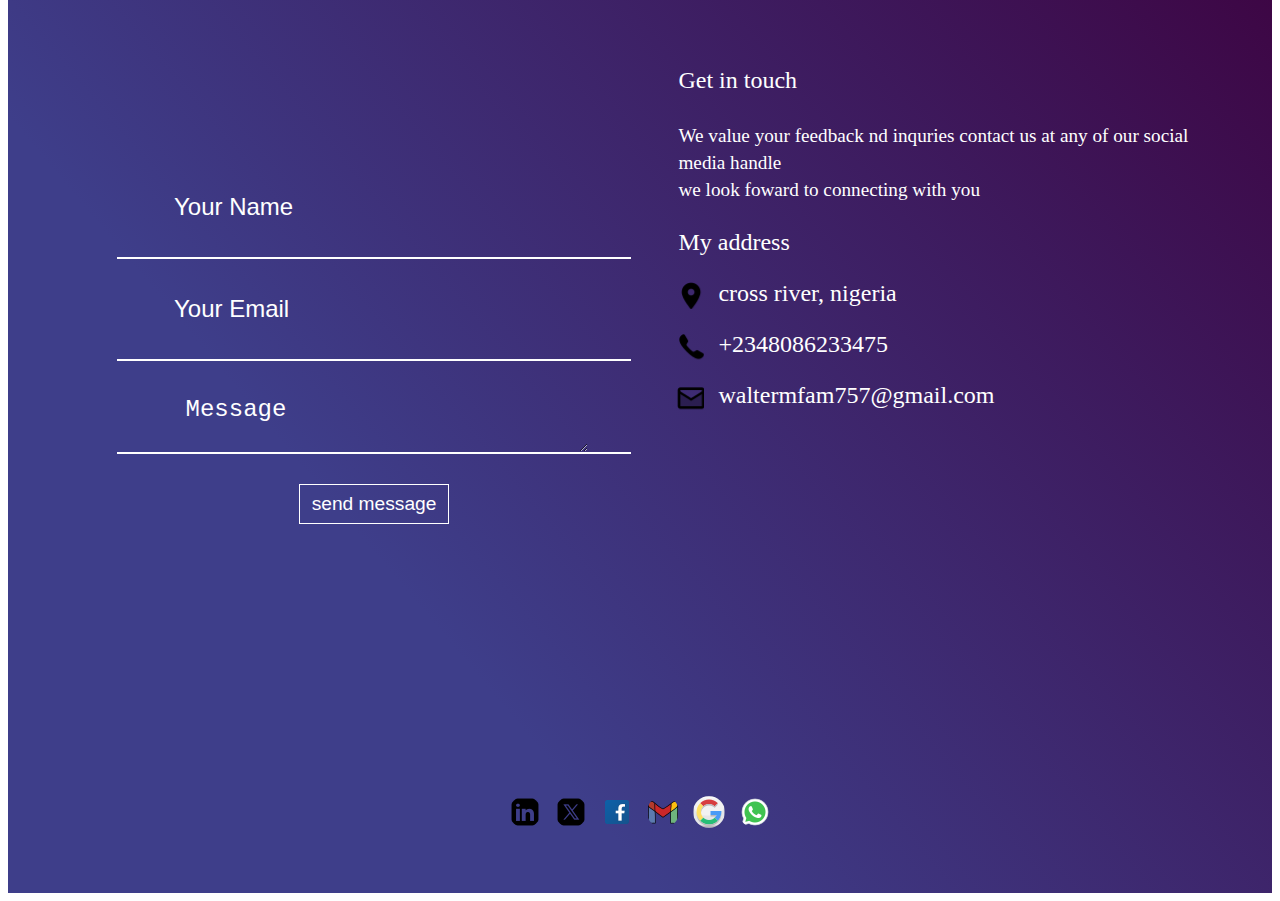
==== commit 53fd4380: "updated css and html" ====
--- a/update/index.html
+++ b/update/index.html
@@ -24,10 +24,10 @@
                            <a href="#">Home</a>
                         </li>
                         <li>
-                           <a href="#About">about</a>
-                        </li>
-                        <li>
-                           <a href="#skills">Skills</a>
+                           <a href="#About"> about </a>
+                        </li>
+                        <li>
+                           <a href="#skills"> Skills </a>
                         </li>
                         <li>
                            <a href="#experience">Experience</a>
@@ -56,7 +56,7 @@
                 <a href="#About">about</a>
              </li>
              <li>
-                <a href="#skills-section">Skills</a>
+                <a href="#skills">Skills</a>
              </li>
              <li>
                 <a href="#experience">Experience</a>
@@ -113,12 +113,12 @@
 
 <main>
 
-    <section class="home">
-
-    </section>
-
-
-    <section class="about">
+    <section id="home">
+
+    </section>
+
+
+    <section id="about" >
          <div class="my-image">
             <img src="images/IMG_20240508_113622_561.jpg" alt="">
 
@@ -141,7 +141,7 @@
          </div>
     </section>
 
-    <section class="skills-section">
+    <section id="skills-section" >
 
       <div class="skills-head">
       <DIV id="section-icon">
@@ -189,7 +189,7 @@
     </section>
 
      <div class="experience">
-    <section class="experience">
+    <section id="experience">
       <div class="skills-head">
       <DIV id="section-icon">
         <div class="ico">
@@ -251,7 +251,7 @@
     
     </section>
   </div>
-    <section class="education"> 
+    <section id="education"> 
       <div class="skills-head">
         <DIV id="section-icon">
           <div class="ico">
@@ -319,7 +319,7 @@
     </section>
 
 
-    <section class="contact">
+    <section id="contact">
     <div class="contact-head">
       <div id="contact-text">
         <b> Contact </b>
--- a/update/style.css
+++ b/update/style.css
@@ -1,5 +1,8 @@
 
 /*body header*/
+html{
+  scroll-behavior: smooth;
+}
 #body-header{
     background-image:url(images/macbook_mouse.jpg) ;
     height: 70vh;
@@ -8,6 +11,7 @@
     opacity: 0.8;
     background-attachment: fixed;
     
+    
 }
 /*horizontal list*/
 .horizontal-list{
@@ -29,6 +33,7 @@
     border-bottom: 1px solid white;
     transition: color 0.5s, border-bottom 0.2s;
 }
+
 .text-center{
     text-align: center;
 }
@@ -63,6 +68,7 @@
     width: 100%;
     border-radius: 50%;
     box-shadow: 0px 0px 2px 5px white;
+    
 
 }
 .my-image{
@@ -71,10 +77,11 @@
     margin: auto;
     margin-top: -17vh;
 }
-.about{
+#about{
     position: relative;
     height: auto;
-
+    width: 100%;
+ background-color: rgba(255, 255, 255, 0);
     
    
 }
@@ -82,35 +89,38 @@
     margin: auto;
     height: auto;
     width: 40vw;
-    font-size: 1.2rem;
+    font-size: 0.9rem;
     text-align: justify;
     margin-top:5rem;
     margin-bottom: 15vh;
    }
+   
    /*skills*/
-   .skills-section{
-    background-color: rgb(252, 249, 249);
+   #skills-section{
+    background-color: rgb(247, 247, 247);
     height: auto;
     max-height: 90vh;
     display: flex;
     flex-direction: column;
     justify-content: center;
     flex-wrap: wrap;
+    width: 100%;
    }
    .section-icon{
     display: flex;
     align-items: center;
    }
    .icon{
-    height: 50px;
-    width: 50px;
+    
+    height: 40px;
+    width: 40px;
     margin-top: 30px;
    }
    #section-text{
-     font-size: 1.8rem;
+     font-size: 1.3rem;
      color: rgb(0, 162, 255);
      margin-top: 8px;
-     font-family: sans-serif;
+     font-family: cursive;
      display: flex;
      align-items: center;
    }
@@ -153,7 +163,7 @@
    #skills{
     height: 1.5rem;
     width: 7rem;
-    background-color:lightgrey;
+    background-color:rgb(243, 236, 236);
     margin-right: 30px;
     border-radius: 20px;
     border: 0px solid gray;
@@ -230,11 +240,11 @@
     color: white;
    }
 /*work experience*/
-.experience, .education{
+#experience, #education{
     height: 170vh;
-    width: 100vw;
+    width: 100%;
     display: inline-block;
-    background-color:white;
+    background-color:rgb(246, 247, 247);
     display: flex;
     align-items: center;
     flex-direction: column;
@@ -273,7 +283,7 @@
 .electrical{
     color: rgb(139, 20, 250);
     font-family: sans-serif;
-    font-size: 1.3rem;
+    font-size: 1rem;
 }
 .chemical{
     color: rgb(139, 20, 250);
@@ -308,6 +318,7 @@
 .experience-text{
     font-family:system-ui, -apple-system, BlinkMacSystemFont, 'Segoe UI', Roboto, Oxygen, Ubuntu, Cantarell, 'Open Sans', 'Helvetica Neue', sans-serif;
     color:rgb(77, 0, 13);
+    font-size: 0.9rem;
 }
 
   .timeline-traveller{
@@ -348,9 +359,13 @@
     left: -24.7%;
     top: 30%;
   }
-  .education{
+  #education{
     background-color: rgb(240, 238, 238);
-  }
+    display: flex;
+    flex-direction: column;
+    align-items: center;
+  }
+ 
   @media screen and (max-width: 600px){
    
     #mbtn{
@@ -384,19 +399,21 @@
     .social-div{
       height: 100px !important;
       position: fixed !important;
-       left: 93% !important;
+       left: 90% !important;
        top: 38%;
     }
     .timeline{
-        width: 90vw;
+        width: 100vw !important;
+        padding-bottom: 50px;
     }
     .divider{
      
-      left: 3%;
+      left: 19%;
+      height: 600px;
     }
     .timeline-box{
-      width: 70%;
-      left: 12% !important;
+      width: 50% !important;
+      left: 25% !important;
     }
     .timeline-box:nth-child(2n+1)::after{
           left: -15%;
@@ -406,10 +423,11 @@
 }
 .text-centermain{
   width: 80%;
-}
-.contact{
-    height: 150vh !important;
-    width: 100%;
+
+}
+#contact{
+    height: 130vh !important;
+    width: 100% !important;
     background-image: linear-gradient(-130deg, rgb(61, 0, 61), rgb(62, 62, 138) 70%);
     display: flex !important;
     flex-direction: column;
@@ -437,7 +455,7 @@
   width: 100% !important;
 
 }
-.contact input{
+#contact input{
   height: 30px !important;
   width: 170px !important;
   font-size: 15px !important;
@@ -474,25 +492,209 @@
 }
 .light-div{
   display: block !important;
-  float: right;
 }
 #light-box:target{
-  height: 38% !important;
-  width:30% !important;
-  background-color: rgb(51, 48, 48);
+  height: 40% !important;
+  width:100% !important;
+  background-color: rgba(156, 138, 138, 0.274) !important;
   top: 1.4%;
-  left: 70%;
-  transition: 1s step-start;
+  transition: 1s ease-in-out !important;
   
 }
 .social-contact{
   display: none;
 }
-
+#contact input{
+  display: block;
+  margin: 10px !important;
+  height: 30px !important;
+  width: 400px;
+  font-size: 0.9rem !important;
+  border: none;
+  background-color: transparent;
+  padding: 2px !important;
+  color: white;
+
+}
+.adjust{
+  margin-left: 40px;
+  font-size: 15px;
+}
+  }
+  @media screen and (max-width: 480px){
+   
+    #mbtn{
+      color:white;
+      background-color: transparent;
+      height: 30px;
+      width: 60px;
+      border: 1px solid white;
+    }
+    .header-name h1{
+      font-family:cursive;
+       font-size: 2.5em !important;
+       color: white;
+       text-align: center;
+       margin-top: 0%!important;
+          padding-top: 180px;
+       display: block !important;
+      }
+      .horizontal-list-social{
+        padding-left: 0px;
+        margin-top: 4%;
+    
+    }
+    .horizontal-list-social li{
+        display: block !important;
+        text-align:right !important;
+        padding-left: 0px;
+        margin: 0;
+        position:'';
+    }
+    .social-div{
+      height: 100px !important;
+      position: fixed !important;
+       left: 90% !important;
+       top: 38%;
+    }
+    .timeline{
+        width: 100vw !important;
+        padding-bottom: 50px;
+        padding-bottom: 50px;
+    }
+    .divider{
+     
+      left: 19%;
+      height: 700px;
+    }
+    .timeline-box{
+      width: 70%;
+      left: 25% !important;
+      padding-bottom: 30px;
+      text-align: center;
+      max-height: 300px;
+    }
+    .timeline-box:nth-child(2n+1)::after{
+          left: -15%;
+    }
+    .timeline-box:nth-child(2n)::after{
+      left: -15%;
+}
+.chemical::after{
+  display: none !important;
+}
+.software::after{
+  display: none;
+}
+.electrical::after{
+  display: none;
+}
+.text-centermain{
+  width: 80%;
+
+}
+#contact{
+    height: 130vh !important;
+    width: 100% !important;
+    background-image: linear-gradient(-130deg, rgb(61, 0, 61), rgb(62, 62, 138) 70%);
+    display: flex !important;
+    flex-direction: column;
+    align-items: center;
+}
+.content{
+  flex-direction: column;
+  height: 70%;
+  width: 80%;
+
+
+}
+#formm{
+  height: 350px !important;
+  width: 100% !important;
+}
+
+.form{
+  height:350px !important;
+  width: 100% !important;
+  
+}
+.contact-me{
+  height: 370px !important;
+  width: 70% !important;
+   text-align: center !important;
+}
+.contact-head{
+  padding-top: 50px !important;
+}
+#contact input{
+  height: 30px !important;
+  width: 170px !important;
+  font-size: 15px !important;
+   display: inline !important;
+}
+.span-text{
+  font-size: 15px !important;
+}
+form .border{
+  height: 0px;
+  width: 200px;
+  border: 1px solid rgb(255, 255, 255);
+}
+#text-area{
+height: 10px;
+width: 100px;
+font-size: 20px !important;
+max-width: 170px !important;
+min-width: 170px !important;
+min-height: 40px !important;
+max-height: 100px !important;
+margin-left: 0px !important;
+}
+.social-contact{
+  height: 7% !important;
+  width: 80% !important;
+}
+.contact-head{
+  height: 5% !important;
+  width: 20%;
+}
+#hide{
+  display: none;
+}
+.light-div{
+  display: block !important;
+}
+#light-box:target{
+  height: 40% !important;
+  width:100% !important;
+  background-color: rgba(156, 138, 138, 0.274) !important;
+  top: 1.4%;
+  transition: 1s ease-in-out !important;
+  
+}
+.social-contact{
+  display: none;
+}
+#contact input{
+  display: block;
+  margin: 10px !important;
+  height: 30px !important;
+  width: 400px;
+  font-size: 0.9rem !important;
+  border: none;
+  background-color: transparent;
+  padding: 2px !important;
+  color: white;
+
+}
+.adjust{
+  margin-left: 40px;
+  font-size: 15px;
+}
   }
 
   /*contact*/
-  .contact{
+  #contact{
     height: 120vh;
     width: 100%;
     background-image: linear-gradient(-130deg, rgb(61, 0, 61), rgb(62, 62, 138) 70%);
@@ -515,7 +717,7 @@
     flex-wrap: wrap;
     min-width: 400px;
   }
-  .social-contact{
+  #social-contact{
     height: 20%;
     width: 50%;
   }
@@ -539,7 +741,7 @@
     width: 45%;
     margin-left: 20px;
   }
-  .contact input{
+  #contact input{
     display: block;
     margin: 20px;
     height: 50px;
@@ -651,8 +853,8 @@
 }
 #light-box:target{
   height: 35%;
-  width:10% ;
-  background-color: rgb(51, 48, 48);
+  width:100% ;
+  background-color: black;
   
 }
  #light-box a{
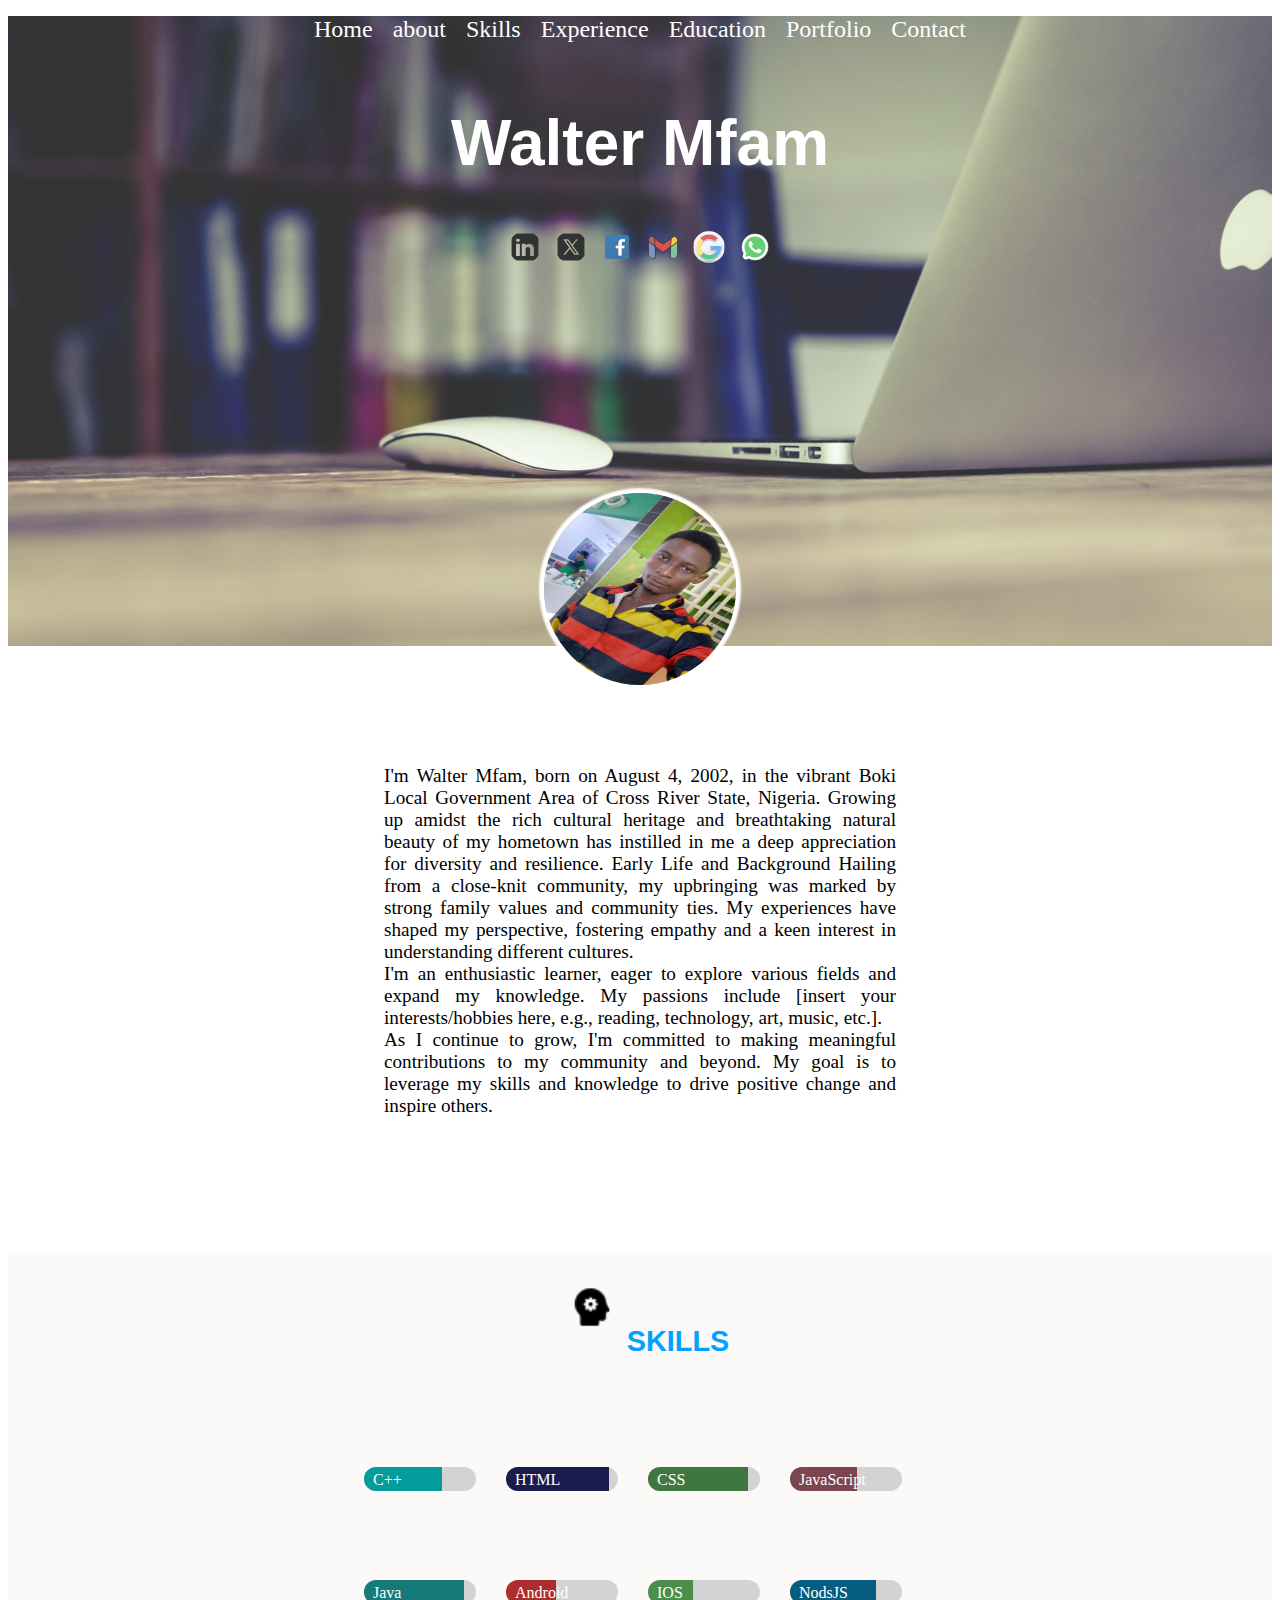
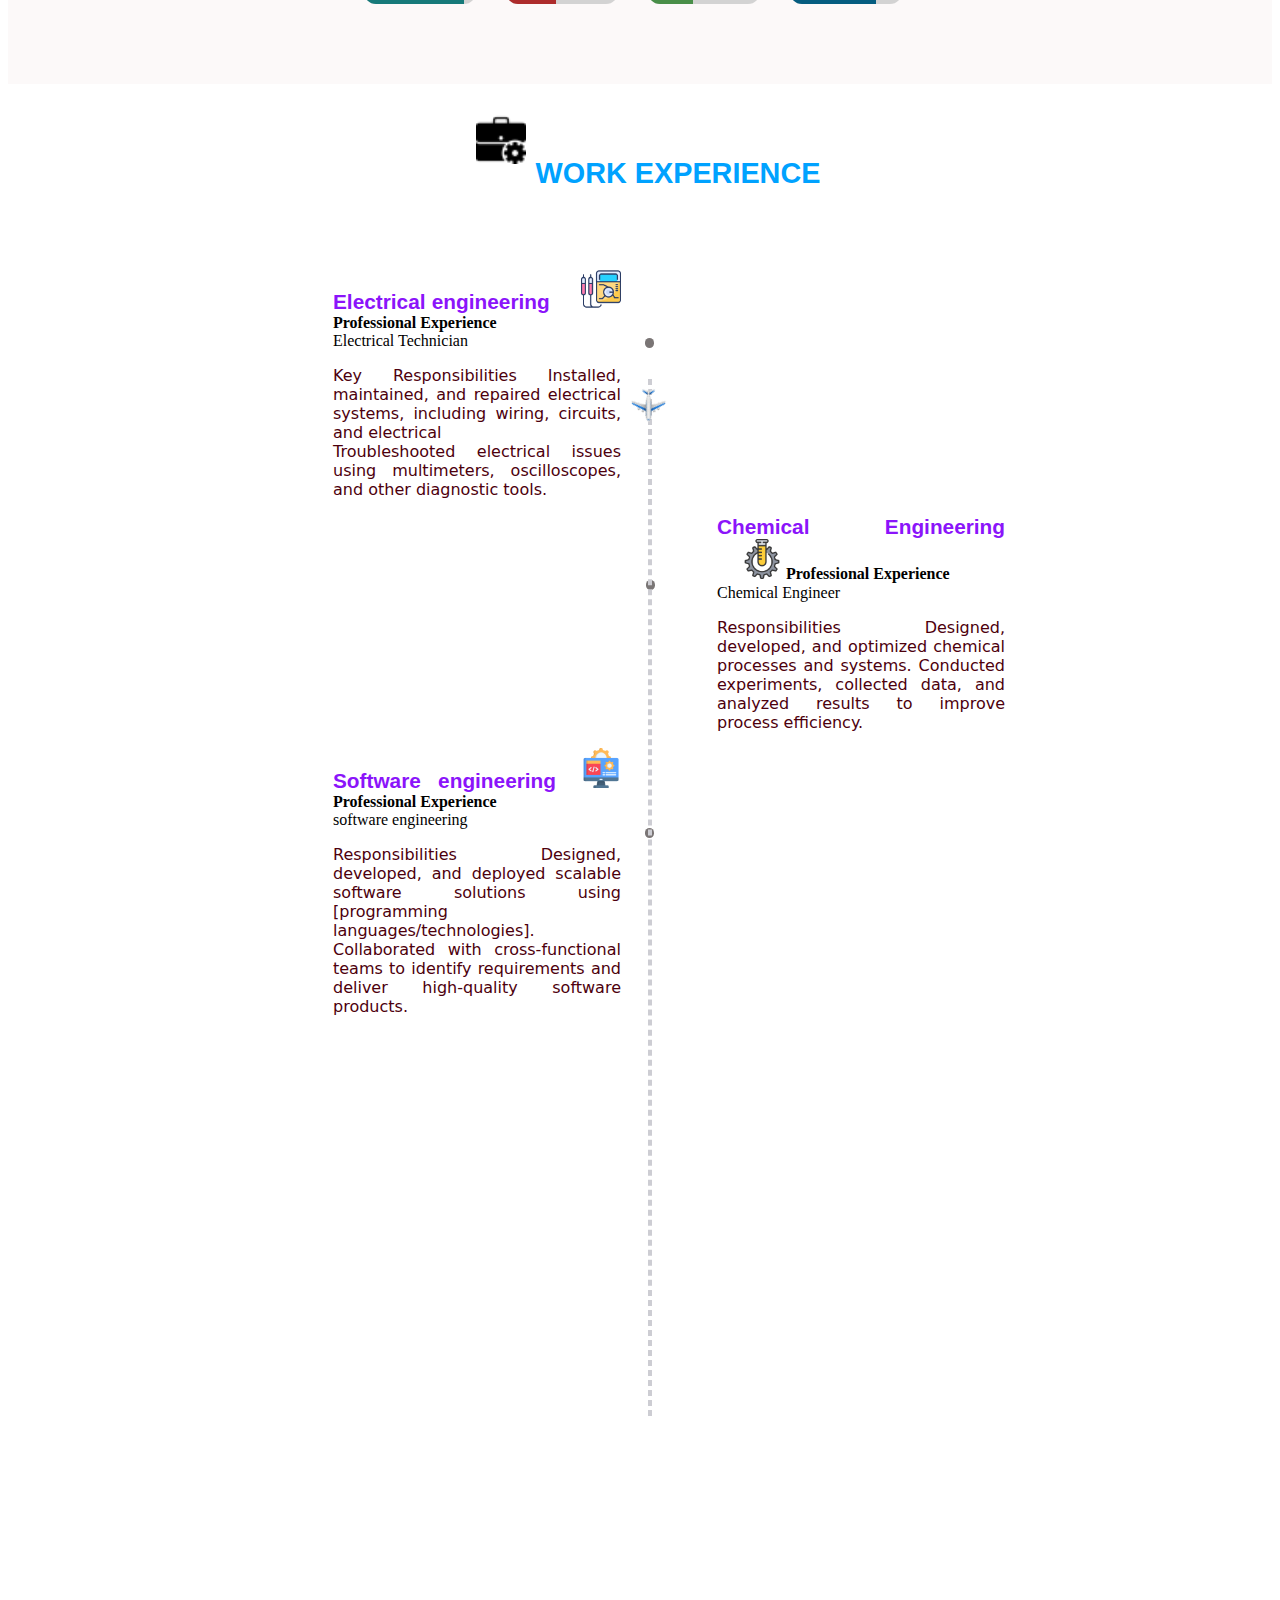
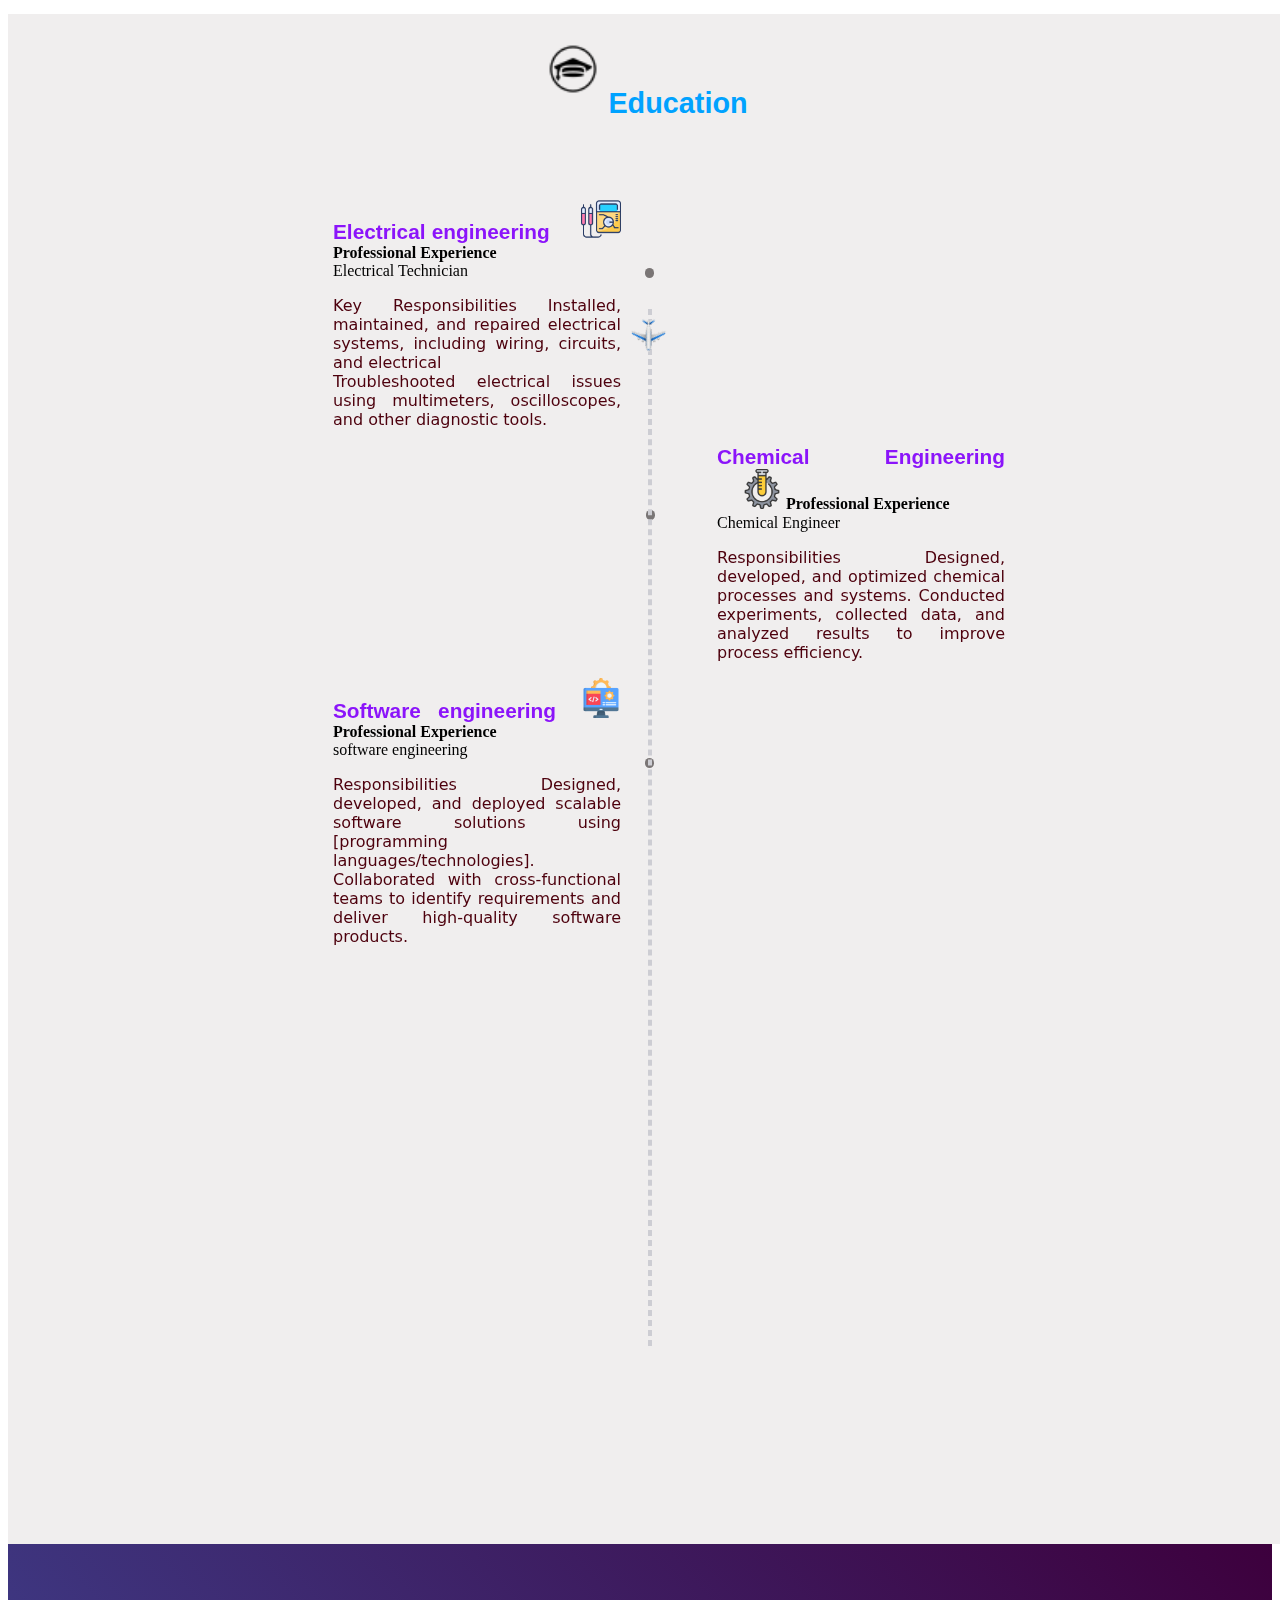
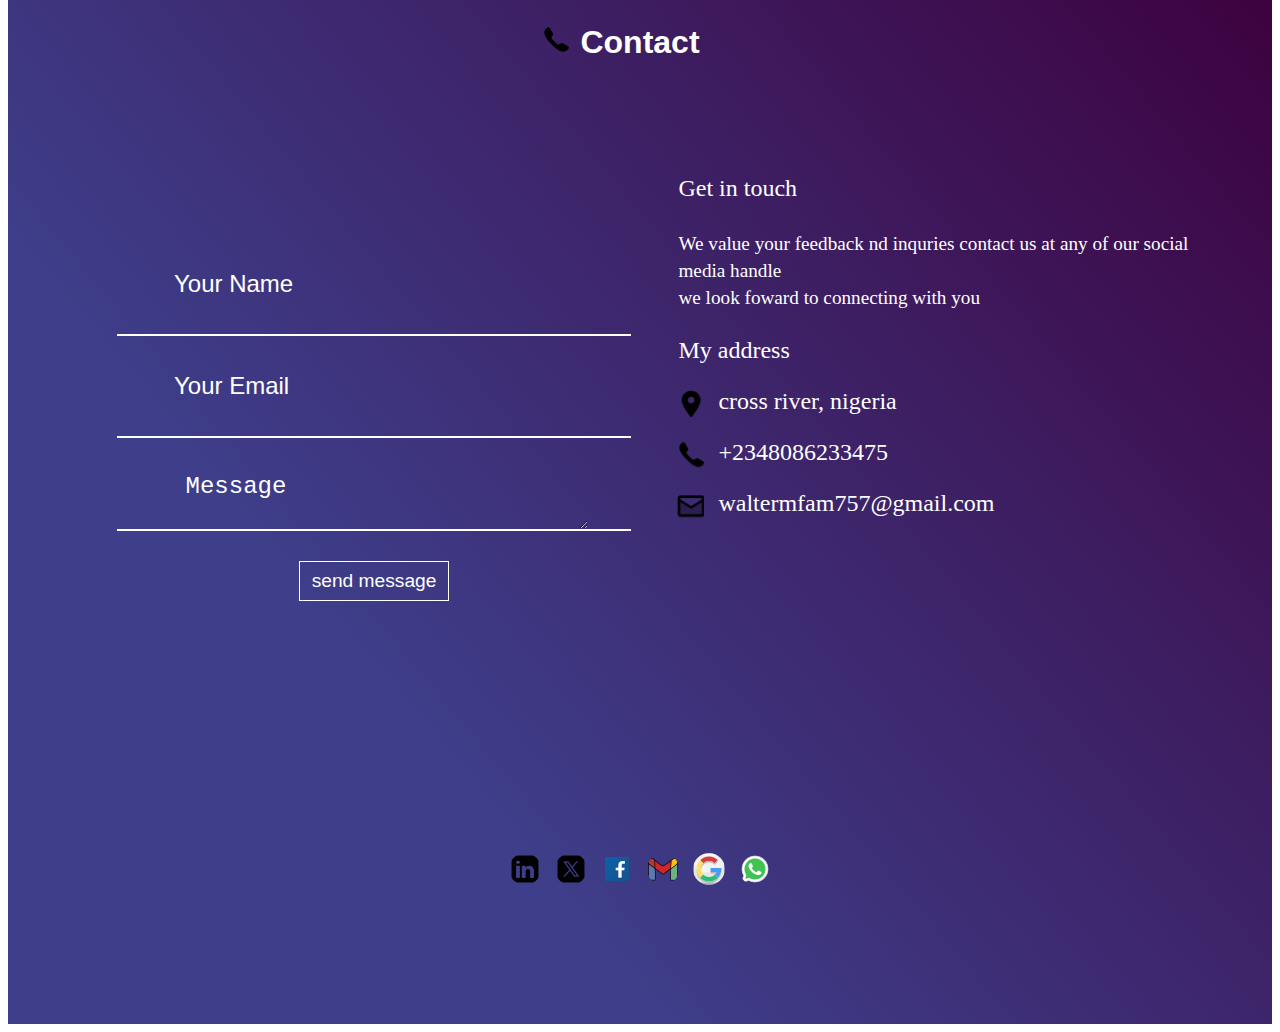
==== commit 16a9e854: "changes on html/css" ====
--- a/update/index.html
+++ b/update/index.html
@@ -24,10 +24,10 @@
                            <a href="#">Home</a>
                         </li>
                         <li>
-                           <a href="#About"> about </a>
-                        </li>
-                        <li>
-                           <a href="#skills"> Skills </a>
+                           <a href="#About">about</a>
+                        </li>
+                        <li>
+                           <a href="#skills">Skills</a>
                         </li>
                         <li>
                            <a href="#experience">Experience</a>
@@ -56,7 +56,7 @@
                 <a href="#About">about</a>
              </li>
              <li>
-                <a href="#skills">Skills</a>
+                <a href="#skills-section">Skills</a>
              </li>
              <li>
                 <a href="#experience">Experience</a>
@@ -113,12 +113,12 @@
 
 <main>
 
-    <section id="home">
-
-    </section>
-
-
-    <section id="about" >
+    <section class="home">
+
+    </section>
+
+
+    <section class="about">
          <div class="my-image">
             <img src="images/IMG_20240508_113622_561.jpg" alt="">
 
@@ -141,7 +141,7 @@
          </div>
     </section>
 
-    <section id="skills-section" >
+    <section class="skills-section">
 
       <div class="skills-head">
       <DIV id="section-icon">
@@ -189,7 +189,7 @@
     </section>
 
      <div class="experience">
-    <section id="experience">
+    <section class="experience">
       <div class="skills-head">
       <DIV id="section-icon">
         <div class="ico">
@@ -251,7 +251,7 @@
     
     </section>
   </div>
-    <section id="education"> 
+    <section class="education"> 
       <div class="skills-head">
         <DIV id="section-icon">
           <div class="ico">
@@ -319,7 +319,7 @@
     </section>
 
 
-    <section id="contact">
+    <section class="contact">
     <div class="contact-head">
       <div id="contact-text">
         <b> Contact </b>
--- a/update/style.css
+++ b/update/style.css
@@ -1,8 +1,5 @@
 
 /*body header*/
-html{
-  scroll-behavior: smooth;
-}
 #body-header{
     background-image:url(images/macbook_mouse.jpg) ;
     height: 70vh;
@@ -11,7 +8,6 @@
     opacity: 0.8;
     background-attachment: fixed;
     
-    
 }
 /*horizontal list*/
 .horizontal-list{
@@ -33,7 +29,6 @@
     border-bottom: 1px solid white;
     transition: color 0.5s, border-bottom 0.2s;
 }
-
 .text-center{
     text-align: center;
 }
@@ -68,7 +63,6 @@
     width: 100%;
     border-radius: 50%;
     box-shadow: 0px 0px 2px 5px white;
-    
 
 }
 .my-image{
@@ -77,11 +71,10 @@
     margin: auto;
     margin-top: -17vh;
 }
-#about{
+.about{
     position: relative;
     height: auto;
-    width: 100%;
- background-color: rgba(255, 255, 255, 0);
+
     
    
 }
@@ -89,38 +82,35 @@
     margin: auto;
     height: auto;
     width: 40vw;
-    font-size: 0.9rem;
+    font-size: 1.2rem;
     text-align: justify;
     margin-top:5rem;
     margin-bottom: 15vh;
    }
-   
    /*skills*/
-   #skills-section{
-    background-color: rgb(247, 247, 247);
+   .skills-section{
+    background-color: rgb(252, 249, 249);
     height: auto;
     max-height: 90vh;
     display: flex;
     flex-direction: column;
     justify-content: center;
     flex-wrap: wrap;
-    width: 100%;
    }
    .section-icon{
     display: flex;
     align-items: center;
    }
    .icon{
-    
-    height: 40px;
-    width: 40px;
+    height: 50px;
+    width: 50px;
     margin-top: 30px;
    }
    #section-text{
-     font-size: 1.3rem;
+     font-size: 1.8rem;
      color: rgb(0, 162, 255);
      margin-top: 8px;
-     font-family: cursive;
+     font-family: sans-serif;
      display: flex;
      align-items: center;
    }
@@ -163,7 +153,7 @@
    #skills{
     height: 1.5rem;
     width: 7rem;
-    background-color:rgb(243, 236, 236);
+    background-color:lightgrey;
     margin-right: 30px;
     border-radius: 20px;
     border: 0px solid gray;
@@ -240,11 +230,11 @@
     color: white;
    }
 /*work experience*/
-#experience, #education{
+.experience, .education{
     height: 170vh;
-    width: 100%;
+    width: 100vw;
     display: inline-block;
-    background-color:rgb(246, 247, 247);
+    background-color:white;
     display: flex;
     align-items: center;
     flex-direction: column;
@@ -283,7 +273,7 @@
 .electrical{
     color: rgb(139, 20, 250);
     font-family: sans-serif;
-    font-size: 1rem;
+    font-size: 1.3rem;
 }
 .chemical{
     color: rgb(139, 20, 250);
@@ -318,7 +308,6 @@
 .experience-text{
     font-family:system-ui, -apple-system, BlinkMacSystemFont, 'Segoe UI', Roboto, Oxygen, Ubuntu, Cantarell, 'Open Sans', 'Helvetica Neue', sans-serif;
     color:rgb(77, 0, 13);
-    font-size: 0.9rem;
 }
 
   .timeline-traveller{
@@ -359,13 +348,9 @@
     left: -24.7%;
     top: 30%;
   }
-  #education{
+  .education{
     background-color: rgb(240, 238, 238);
-    display: flex;
-    flex-direction: column;
-    align-items: center;
-  }
- 
+  }
   @media screen and (max-width: 600px){
    
     #mbtn{
@@ -399,21 +384,19 @@
     .social-div{
       height: 100px !important;
       position: fixed !important;
-       left: 90% !important;
+       left: 93% !important;
        top: 38%;
     }
     .timeline{
-        width: 100vw !important;
-        padding-bottom: 50px;
+        width: 90vw;
     }
     .divider{
      
-      left: 19%;
-      height: 600px;
+      left: 3%;
     }
     .timeline-box{
-      width: 50% !important;
-      left: 25% !important;
+      width: 70%;
+      left: 12% !important;
     }
     .timeline-box:nth-child(2n+1)::after{
           left: -15%;
@@ -423,11 +406,10 @@
 }
 .text-centermain{
   width: 80%;
-
-}
-#contact{
-    height: 130vh !important;
-    width: 100% !important;
+}
+.contact{
+    height: 150vh !important;
+    width: 100%;
     background-image: linear-gradient(-130deg, rgb(61, 0, 61), rgb(62, 62, 138) 70%);
     display: flex !important;
     flex-direction: column;
@@ -455,7 +437,7 @@
   width: 100% !important;
 
 }
-#contact input{
+.contact input{
   height: 30px !important;
   width: 170px !important;
   font-size: 15px !important;
@@ -492,209 +474,25 @@
 }
 .light-div{
   display: block !important;
+  float: right;
 }
 #light-box:target{
-  height: 40% !important;
-  width:100% !important;
-  background-color: rgba(156, 138, 138, 0.274) !important;
+  height: 38% !important;
+  width:30% !important;
+  background-color: rgb(51, 48, 48);
   top: 1.4%;
-  transition: 1s ease-in-out !important;
+  left: 70%;
+  transition: 1s step-start;
   
 }
 .social-contact{
   display: none;
 }
-#contact input{
-  display: block;
-  margin: 10px !important;
-  height: 30px !important;
-  width: 400px;
-  font-size: 0.9rem !important;
-  border: none;
-  background-color: transparent;
-  padding: 2px !important;
-  color: white;
-
-}
-.adjust{
-  margin-left: 40px;
-  font-size: 15px;
-}
-  }
-  @media screen and (max-width: 480px){
-   
-    #mbtn{
-      color:white;
-      background-color: transparent;
-      height: 30px;
-      width: 60px;
-      border: 1px solid white;
-    }
-    .header-name h1{
-      font-family:cursive;
-       font-size: 2.5em !important;
-       color: white;
-       text-align: center;
-       margin-top: 0%!important;
-          padding-top: 180px;
-       display: block !important;
-      }
-      .horizontal-list-social{
-        padding-left: 0px;
-        margin-top: 4%;
-    
-    }
-    .horizontal-list-social li{
-        display: block !important;
-        text-align:right !important;
-        padding-left: 0px;
-        margin: 0;
-        position:'';
-    }
-    .social-div{
-      height: 100px !important;
-      position: fixed !important;
-       left: 90% !important;
-       top: 38%;
-    }
-    .timeline{
-        width: 100vw !important;
-        padding-bottom: 50px;
-        padding-bottom: 50px;
-    }
-    .divider{
-     
-      left: 19%;
-      height: 700px;
-    }
-    .timeline-box{
-      width: 70%;
-      left: 25% !important;
-      padding-bottom: 30px;
-      text-align: center;
-      max-height: 300px;
-    }
-    .timeline-box:nth-child(2n+1)::after{
-          left: -15%;
-    }
-    .timeline-box:nth-child(2n)::after{
-      left: -15%;
-}
-.chemical::after{
-  display: none !important;
-}
-.software::after{
-  display: none;
-}
-.electrical::after{
-  display: none;
-}
-.text-centermain{
-  width: 80%;
-
-}
-#contact{
-    height: 130vh !important;
-    width: 100% !important;
-    background-image: linear-gradient(-130deg, rgb(61, 0, 61), rgb(62, 62, 138) 70%);
-    display: flex !important;
-    flex-direction: column;
-    align-items: center;
-}
-.content{
-  flex-direction: column;
-  height: 70%;
-  width: 80%;
-
-
-}
-#formm{
-  height: 350px !important;
-  width: 100% !important;
-}
-
-.form{
-  height:350px !important;
-  width: 100% !important;
-  
-}
-.contact-me{
-  height: 370px !important;
-  width: 70% !important;
-   text-align: center !important;
-}
-.contact-head{
-  padding-top: 50px !important;
-}
-#contact input{
-  height: 30px !important;
-  width: 170px !important;
-  font-size: 15px !important;
-   display: inline !important;
-}
-.span-text{
-  font-size: 15px !important;
-}
-form .border{
-  height: 0px;
-  width: 200px;
-  border: 1px solid rgb(255, 255, 255);
-}
-#text-area{
-height: 10px;
-width: 100px;
-font-size: 20px !important;
-max-width: 170px !important;
-min-width: 170px !important;
-min-height: 40px !important;
-max-height: 100px !important;
-margin-left: 0px !important;
-}
-.social-contact{
-  height: 7% !important;
-  width: 80% !important;
-}
-.contact-head{
-  height: 5% !important;
-  width: 20%;
-}
-#hide{
-  display: none;
-}
-.light-div{
-  display: block !important;
-}
-#light-box:target{
-  height: 40% !important;
-  width:100% !important;
-  background-color: rgba(156, 138, 138, 0.274) !important;
-  top: 1.4%;
-  transition: 1s ease-in-out !important;
-  
-}
-.social-contact{
-  display: none;
-}
-#contact input{
-  display: block;
-  margin: 10px !important;
-  height: 30px !important;
-  width: 400px;
-  font-size: 0.9rem !important;
-  border: none;
-  background-color: transparent;
-  padding: 2px !important;
-  color: white;
-
-}
-.adjust{
-  margin-left: 40px;
-  font-size: 15px;
-}
+
   }
 
   /*contact*/
-  #contact{
+  .contact{
     height: 120vh;
     width: 100%;
     background-image: linear-gradient(-130deg, rgb(61, 0, 61), rgb(62, 62, 138) 70%);
@@ -717,7 +515,7 @@
     flex-wrap: wrap;
     min-width: 400px;
   }
-  #social-contact{
+  .social-contact{
     height: 20%;
     width: 50%;
   }
@@ -741,7 +539,7 @@
     width: 45%;
     margin-left: 20px;
   }
-  #contact input{
+  .contact input{
     display: block;
     margin: 20px;
     height: 50px;
@@ -853,8 +651,8 @@
 }
 #light-box:target{
   height: 35%;
-  width:100% ;
-  background-color: black;
+  width:10% ;
+  background-color: rgb(51, 48, 48);
   
 }
  #light-box a{
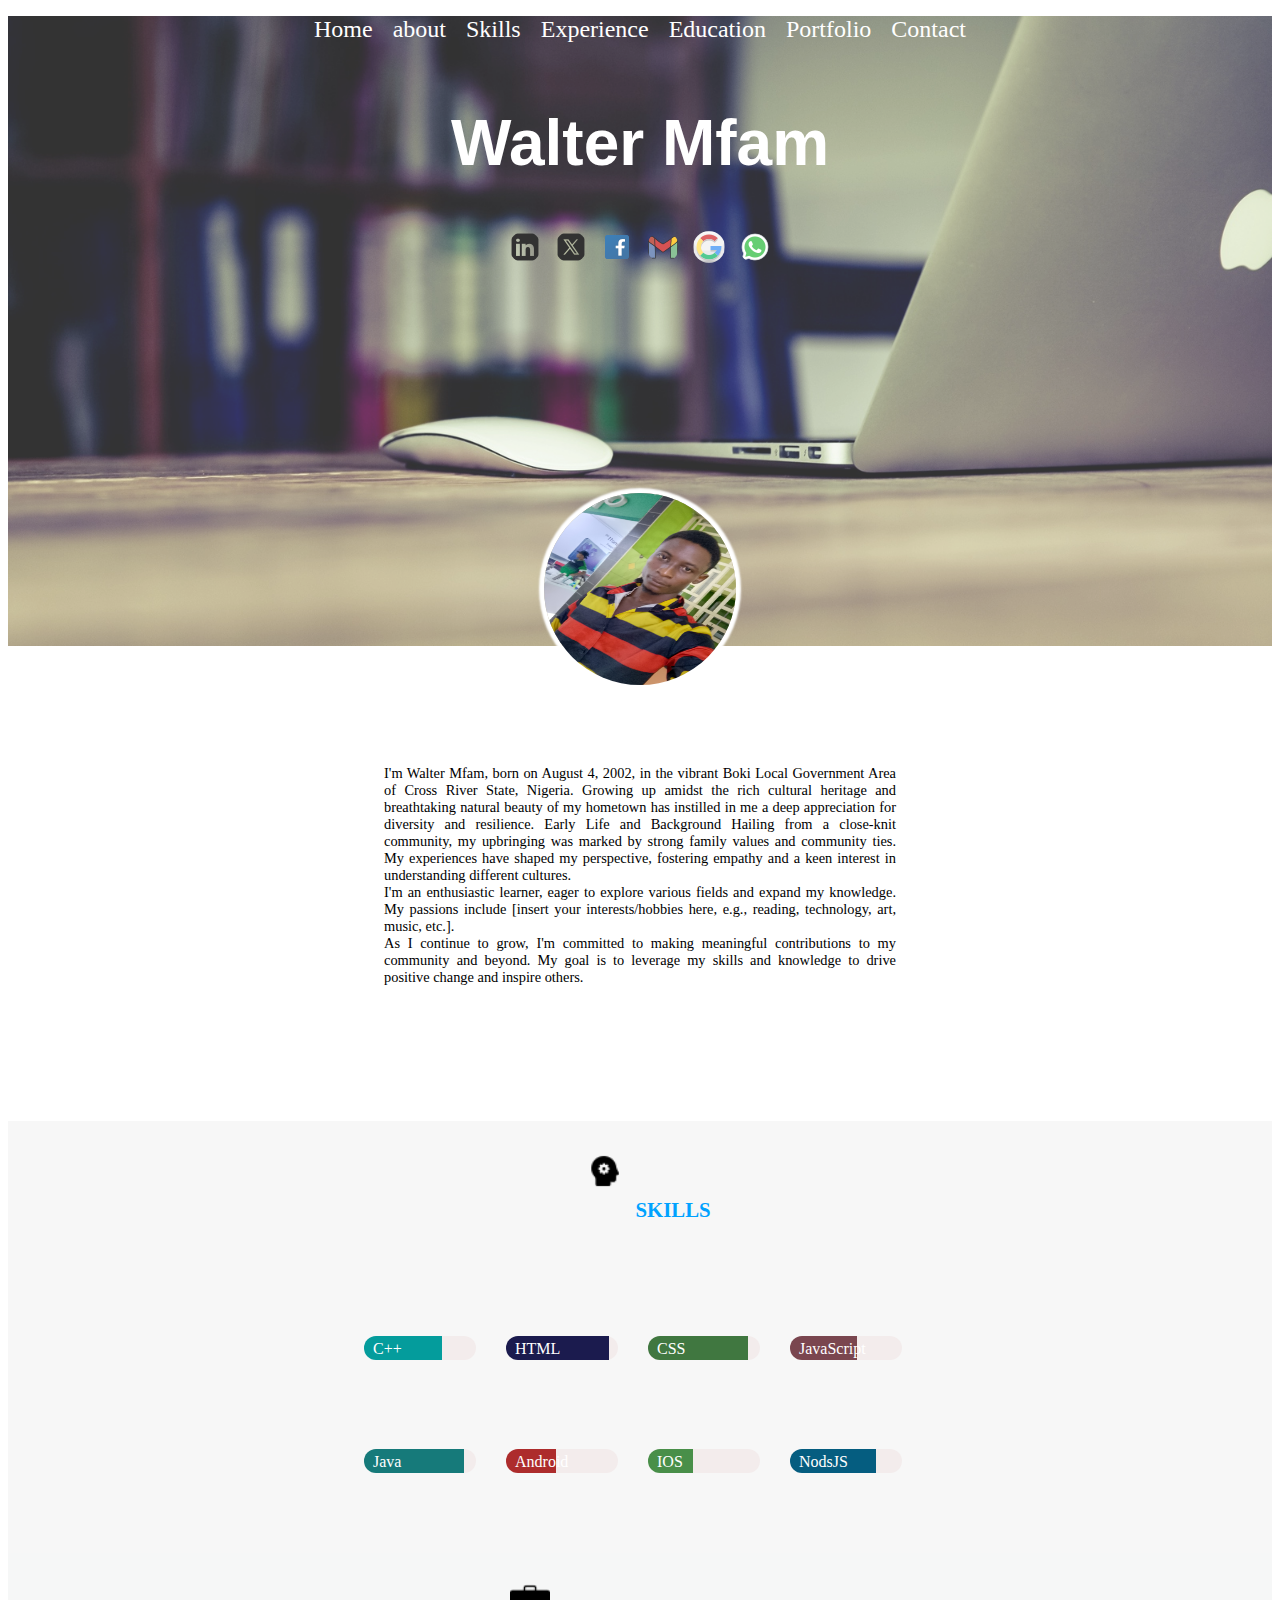
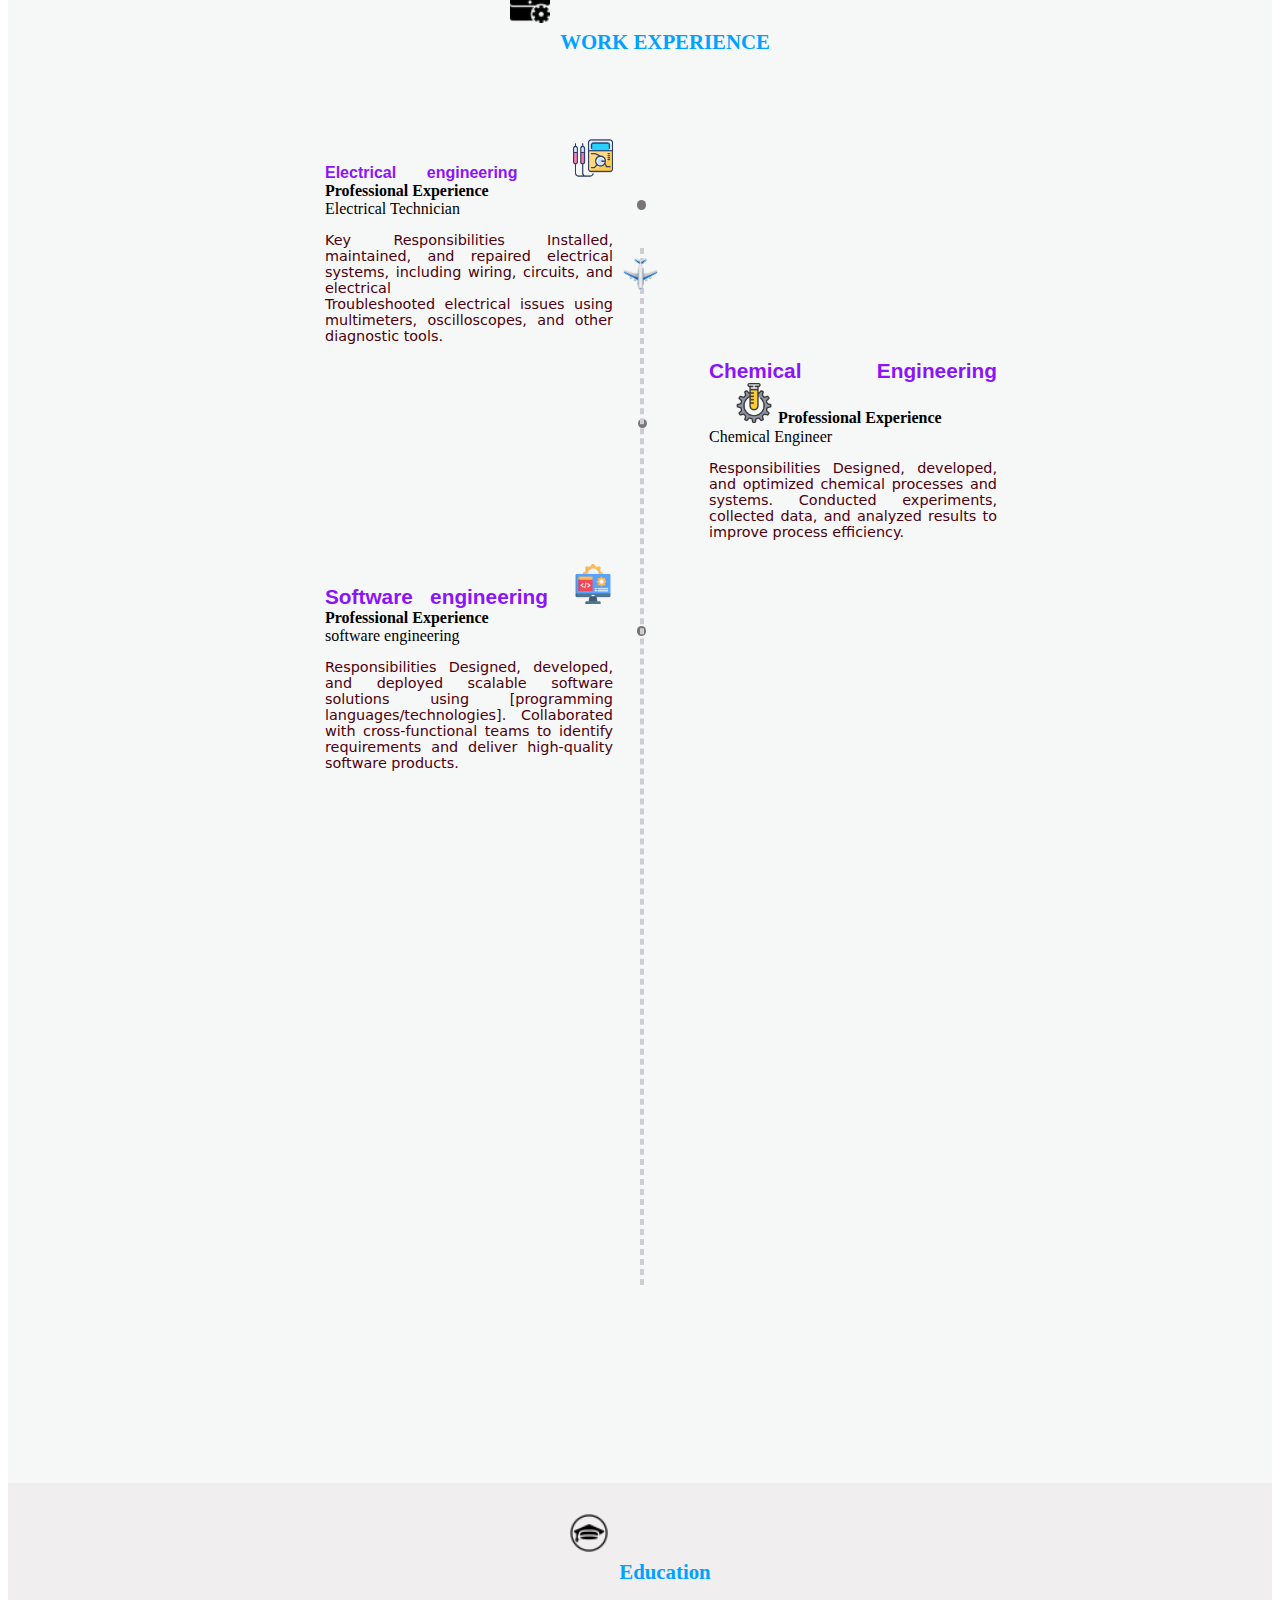
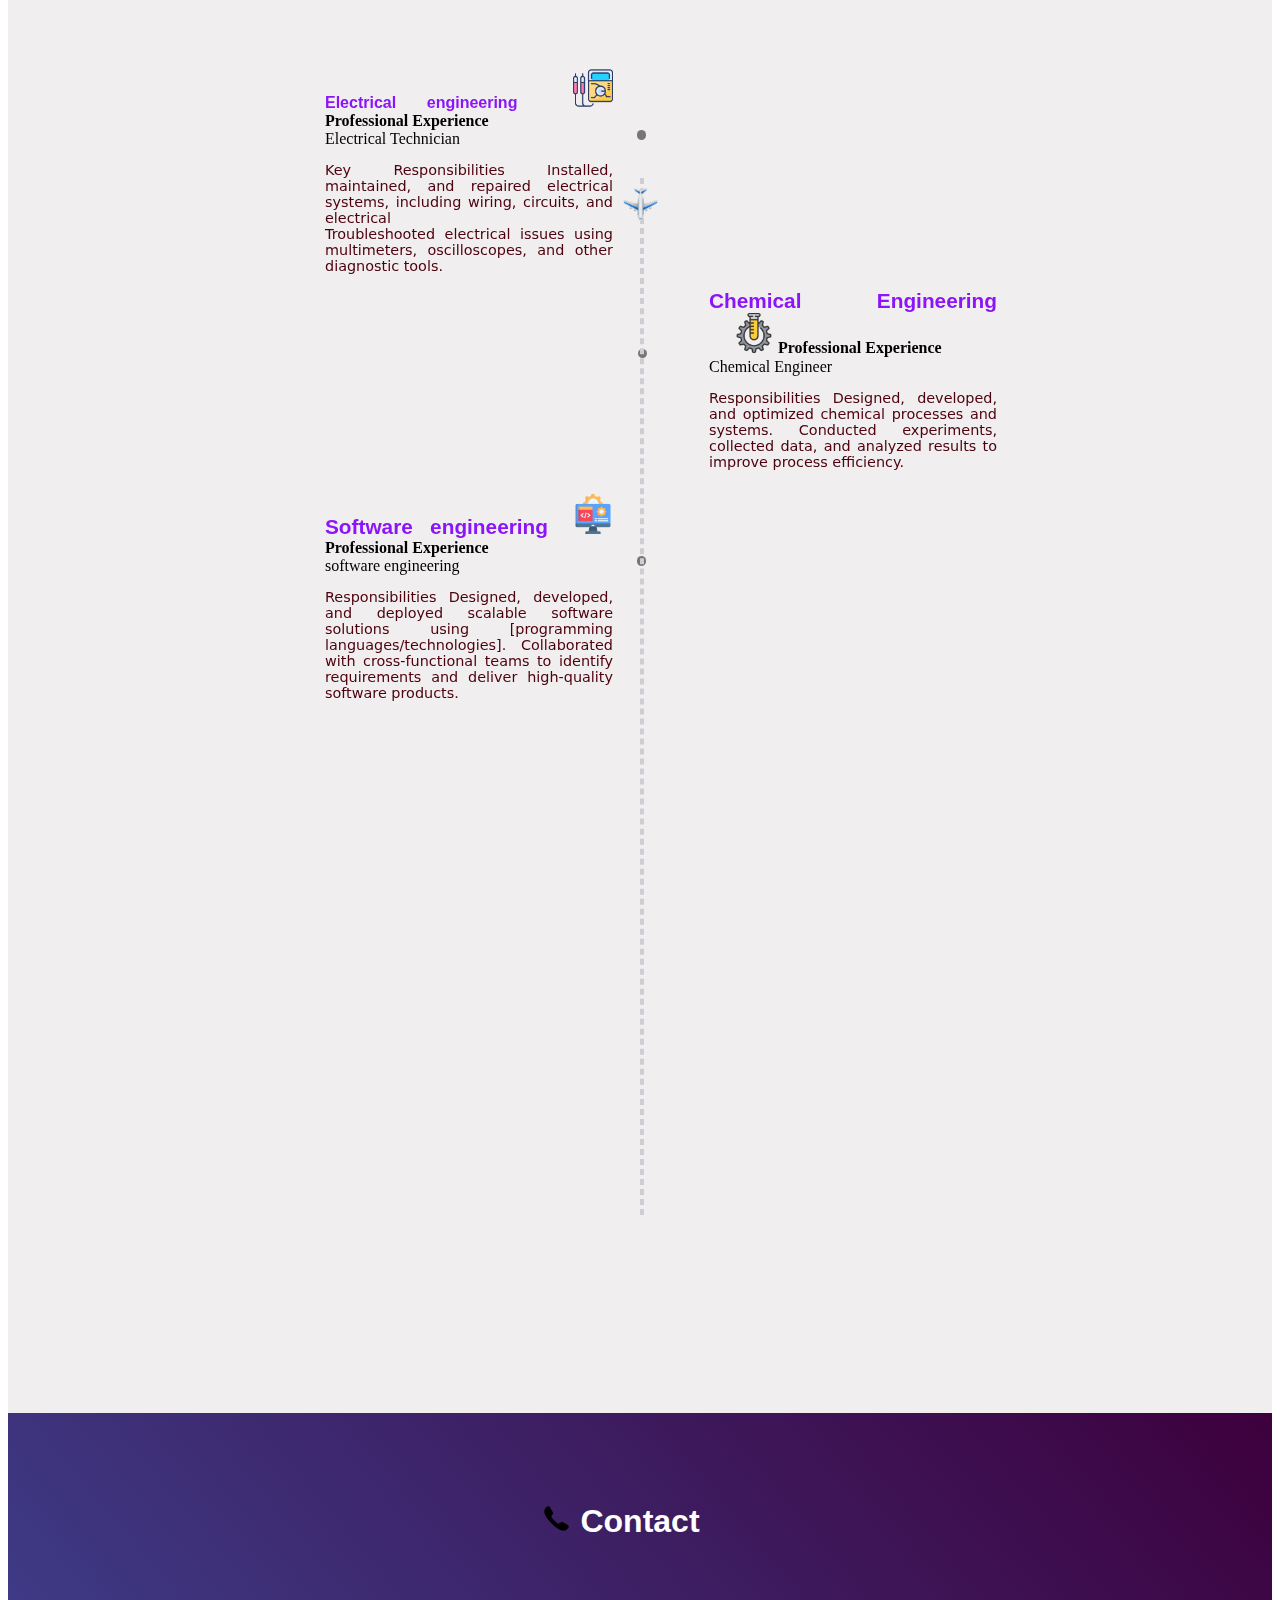
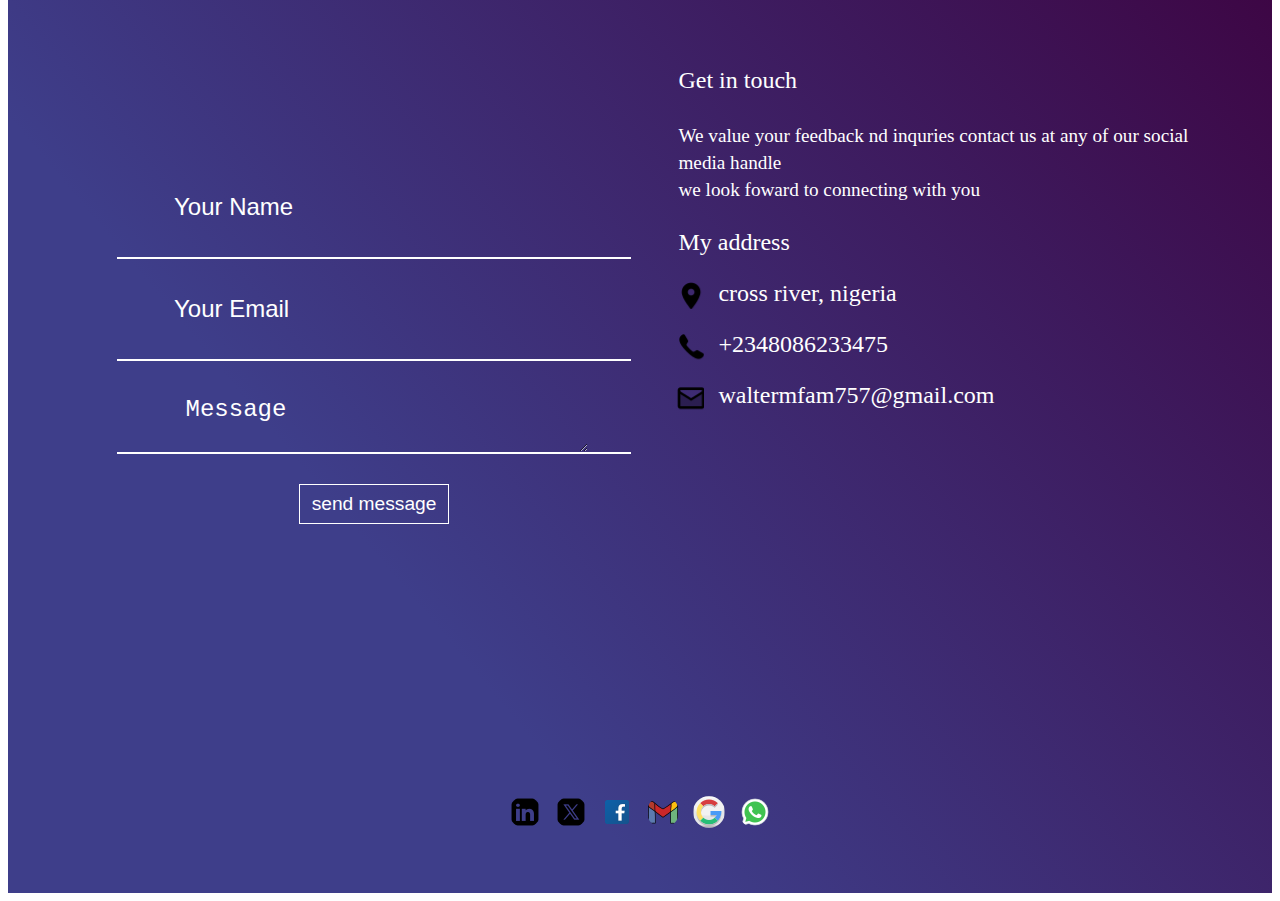
==== commit dd821d51: "update html/css" ====
--- a/update/index.html
+++ b/update/index.html
@@ -24,10 +24,10 @@
                            <a href="#">Home</a>
                         </li>
                         <li>
-                           <a href="#About">about</a>
-                        </li>
-                        <li>
-                           <a href="#skills">Skills</a>
+                           <a href="#About"> about </a>
+                        </li>
+                        <li>
+                           <a href="#skills"> Skills </a>
                         </li>
                         <li>
                            <a href="#experience">Experience</a>
@@ -56,7 +56,7 @@
                 <a href="#About">about</a>
              </li>
              <li>
-                <a href="#skills-section">Skills</a>
+                <a href="#skills">Skills</a>
              </li>
              <li>
                 <a href="#experience">Experience</a>
@@ -113,12 +113,12 @@
 
 <main>
 
-    <section class="home">
-
-    </section>
-
-
-    <section class="about">
+    <section id="home">
+
+    </section>
+
+
+    <section id="about" >
          <div class="my-image">
             <img src="images/IMG_20240508_113622_561.jpg" alt="">
 
@@ -141,7 +141,7 @@
          </div>
     </section>
 
-    <section class="skills-section">
+    <section id="skills-section" >
 
       <div class="skills-head">
       <DIV id="section-icon">
@@ -189,7 +189,7 @@
     </section>
 
      <div class="experience">
-    <section class="experience">
+    <section id="experience">
       <div class="skills-head">
       <DIV id="section-icon">
         <div class="ico">
@@ -251,7 +251,7 @@
     
     </section>
   </div>
-    <section class="education"> 
+    <section id="education"> 
       <div class="skills-head">
         <DIV id="section-icon">
           <div class="ico">
@@ -319,7 +319,7 @@
     </section>
 
 
-    <section class="contact">
+    <section id="contact">
     <div class="contact-head">
       <div id="contact-text">
         <b> Contact </b>
--- a/update/style.css
+++ b/update/style.css
@@ -1,5 +1,8 @@
 
 /*body header*/
+html{
+  scroll-behavior: smooth;
+}
 #body-header{
     background-image:url(images/macbook_mouse.jpg) ;
     height: 70vh;
@@ -8,6 +11,7 @@
     opacity: 0.8;
     background-attachment: fixed;
     
+    
 }
 /*horizontal list*/
 .horizontal-list{
@@ -29,6 +33,7 @@
     border-bottom: 1px solid white;
     transition: color 0.5s, border-bottom 0.2s;
 }
+
 .text-center{
     text-align: center;
 }
@@ -63,6 +68,7 @@
     width: 100%;
     border-radius: 50%;
     box-shadow: 0px 0px 2px 5px white;
+    
 
 }
 .my-image{
@@ -71,10 +77,11 @@
     margin: auto;
     margin-top: -17vh;
 }
-.about{
+#about{
     position: relative;
     height: auto;
-
+    width: 100%;
+ background-color: rgba(255, 255, 255, 0);
     
    
 }
@@ -82,35 +89,38 @@
     margin: auto;
     height: auto;
     width: 40vw;
-    font-size: 1.2rem;
+    font-size: 0.9rem;
     text-align: justify;
     margin-top:5rem;
     margin-bottom: 15vh;
    }
+   
    /*skills*/
-   .skills-section{
-    background-color: rgb(252, 249, 249);
+   #skills-section{
+    background-color: rgb(247, 247, 247);
     height: auto;
     max-height: 90vh;
     display: flex;
     flex-direction: column;
     justify-content: center;
     flex-wrap: wrap;
+    width: 100%;
    }
    .section-icon{
     display: flex;
     align-items: center;
    }
    .icon{
-    height: 50px;
-    width: 50px;
+    
+    height: 40px;
+    width: 40px;
     margin-top: 30px;
    }
    #section-text{
-     font-size: 1.8rem;
+     font-size: 1.3rem;
      color: rgb(0, 162, 255);
      margin-top: 8px;
-     font-family: sans-serif;
+     font-family: cursive;
      display: flex;
      align-items: center;
    }
@@ -153,7 +163,7 @@
    #skills{
     height: 1.5rem;
     width: 7rem;
-    background-color:lightgrey;
+    background-color:rgb(243, 236, 236);
     margin-right: 30px;
     border-radius: 20px;
     border: 0px solid gray;
@@ -230,11 +240,11 @@
     color: white;
    }
 /*work experience*/
-.experience, .education{
+#experience, #education{
     height: 170vh;
-    width: 100vw;
+    width: 100%;
     display: inline-block;
-    background-color:white;
+    background-color:rgb(246, 247, 247);
     display: flex;
     align-items: center;
     flex-direction: column;
@@ -273,7 +283,7 @@
 .electrical{
     color: rgb(139, 20, 250);
     font-family: sans-serif;
-    font-size: 1.3rem;
+    font-size: 1rem;
 }
 .chemical{
     color: rgb(139, 20, 250);
@@ -308,6 +318,7 @@
 .experience-text{
     font-family:system-ui, -apple-system, BlinkMacSystemFont, 'Segoe UI', Roboto, Oxygen, Ubuntu, Cantarell, 'Open Sans', 'Helvetica Neue', sans-serif;
     color:rgb(77, 0, 13);
+    font-size: 0.9rem;
 }
 
   .timeline-traveller{
@@ -348,9 +359,13 @@
     left: -24.7%;
     top: 30%;
   }
-  .education{
+  #education{
     background-color: rgb(240, 238, 238);
-  }
+    display: flex;
+    flex-direction: column;
+    align-items: center;
+  }
+ 
   @media screen and (max-width: 600px){
    
     #mbtn{
@@ -384,19 +399,21 @@
     .social-div{
       height: 100px !important;
       position: fixed !important;
-       left: 93% !important;
+       left: 90% !important;
        top: 38%;
     }
     .timeline{
-        width: 90vw;
+        width: 100vw !important;
+        padding-bottom: 50px;
     }
     .divider{
      
-      left: 3%;
+      left: 19%;
+      height: 600px;
     }
     .timeline-box{
-      width: 70%;
-      left: 12% !important;
+      width: 50% !important;
+      left: 25% !important;
     }
     .timeline-box:nth-child(2n+1)::after{
           left: -15%;
@@ -406,10 +423,11 @@
 }
 .text-centermain{
   width: 80%;
-}
-.contact{
-    height: 150vh !important;
-    width: 100%;
+
+}
+#contact{
+    height: 130vh !important;
+    width: 100% !important;
     background-image: linear-gradient(-130deg, rgb(61, 0, 61), rgb(62, 62, 138) 70%);
     display: flex !important;
     flex-direction: column;
@@ -437,7 +455,7 @@
   width: 100% !important;
 
 }
-.contact input{
+#contact input{
   height: 30px !important;
   width: 170px !important;
   font-size: 15px !important;
@@ -474,25 +492,209 @@
 }
 .light-div{
   display: block !important;
-  float: right;
 }
 #light-box:target{
-  height: 38% !important;
-  width:30% !important;
-  background-color: rgb(51, 48, 48);
+  height: 40% !important;
+  width:100% !important;
+  background-color: rgba(156, 138, 138, 0.274) !important;
   top: 1.4%;
-  left: 70%;
-  transition: 1s step-start;
+  transition: 1s ease-in-out !important;
   
 }
 .social-contact{
   display: none;
 }
-
+#contact input{
+  display: block;
+  margin: 10px !important;
+  height: 30px !important;
+  width: 400px;
+  font-size: 0.9rem !important;
+  border: none;
+  background-color: transparent;
+  padding: 2px !important;
+  color: white;
+
+}
+.adjust{
+  margin-left: 40px;
+  font-size: 15px;
+}
+  }
+  @media screen and (max-width: 480px){
+   
+    #mbtn{
+      color:white;
+      background-color: transparent;
+      height: 30px;
+      width: 60px;
+      border: 1px solid white;
+    }
+    .header-name h1{
+      font-family:cursive;
+       font-size: 2.5em !important;
+       color: white;
+       text-align: center;
+       margin-top: 0%!important;
+          padding-top: 180px;
+       display: block !important;
+      }
+      .horizontal-list-social{
+        padding-left: 0px;
+        margin-top: 4%;
+    
+    }
+    .horizontal-list-social li{
+        display: block !important;
+        text-align:right !important;
+        padding-left: 0px;
+        margin: 0;
+        position:'';
+    }
+    .social-div{
+      height: 100px !important;
+      position: fixed !important;
+       left: 90% !important;
+       top: 38%;
+    }
+    .timeline{
+        width: 100vw !important;
+        padding-bottom: 50px;
+        padding-bottom: 50px;
+    }
+    .divider{
+     
+      left: 19%;
+      height: 700px;
+    }
+    .timeline-box{
+      width: 70%;
+      left: 25% !important;
+      padding-bottom: 30px;
+      text-align: center;
+      max-height: 300px;
+    }
+    .timeline-box:nth-child(2n+1)::after{
+          left: -15%;
+    }
+    .timeline-box:nth-child(2n)::after{
+      left: -15%;
+}
+.chemical::after{
+  display: none !important;
+}
+.software::after{
+  display: none;
+}
+.electrical::after{
+  display: none;
+}
+.text-centermain{
+  width: 80%;
+
+}
+#contact{
+    height: 130vh !important;
+    width: 100% !important;
+    background-image: linear-gradient(-130deg, rgb(61, 0, 61), rgb(62, 62, 138) 70%);
+    display: flex !important;
+    flex-direction: column;
+    align-items: center;
+}
+.content{
+  flex-direction: column;
+  height: 70%;
+  width: 80%;
+
+
+}
+#formm{
+  height: 350px !important;
+  width: 100% !important;
+}
+
+.form{
+  height:350px !important;
+  width: 100% !important;
+  
+}
+.contact-me{
+  height: 370px !important;
+  width: 70% !important;
+   text-align: center !important;
+}
+.contact-head{
+  padding-top: 50px !important;
+}
+#contact input{
+  height: 30px !important;
+  width: 170px !important;
+  font-size: 15px !important;
+   display: inline !important;
+}
+.span-text{
+  font-size: 15px !important;
+}
+form .border{
+  height: 0px;
+  width: 200px;
+  border: 1px solid rgb(255, 255, 255);
+}
+#text-area{
+height: 10px;
+width: 100px;
+font-size: 20px !important;
+max-width: 170px !important;
+min-width: 170px !important;
+min-height: 40px !important;
+max-height: 100px !important;
+margin-left: 0px !important;
+}
+.social-contact{
+  height: 7% !important;
+  width: 80% !important;
+}
+.contact-head{
+  height: 5% !important;
+  width: 20%;
+}
+#hide{
+  display: none;
+}
+.light-div{
+  display: block !important;
+}
+#light-box:target{
+  height: 40% !important;
+  width:100% !important;
+  background-color: rgba(156, 138, 138, 0.274) !important;
+  top: 1.4%;
+  transition: 1s ease-in-out !important;
+  
+}
+.social-contact{
+  display: none;
+}
+#contact input{
+  display: block;
+  margin: 10px !important;
+  height: 30px !important;
+  width: 400px;
+  font-size: 0.9rem !important;
+  border: none;
+  background-color: transparent;
+  padding: 2px !important;
+  color: white;
+
+}
+.adjust{
+  margin-left: 40px;
+  font-size: 15px;
+}
   }
 
   /*contact*/
-  .contact{
+  #contact{
     height: 120vh;
     width: 100%;
     background-image: linear-gradient(-130deg, rgb(61, 0, 61), rgb(62, 62, 138) 70%);
@@ -515,7 +717,7 @@
     flex-wrap: wrap;
     min-width: 400px;
   }
-  .social-contact{
+  #social-contact{
     height: 20%;
     width: 50%;
   }
@@ -539,7 +741,7 @@
     width: 45%;
     margin-left: 20px;
   }
-  .contact input{
+  #contact input{
     display: block;
     margin: 20px;
     height: 50px;
@@ -651,8 +853,8 @@
 }
 #light-box:target{
   height: 35%;
-  width:10% ;
-  background-color: rgb(51, 48, 48);
+  width:100% ;
+  background-color: black;
   
 }
  #light-box a{
